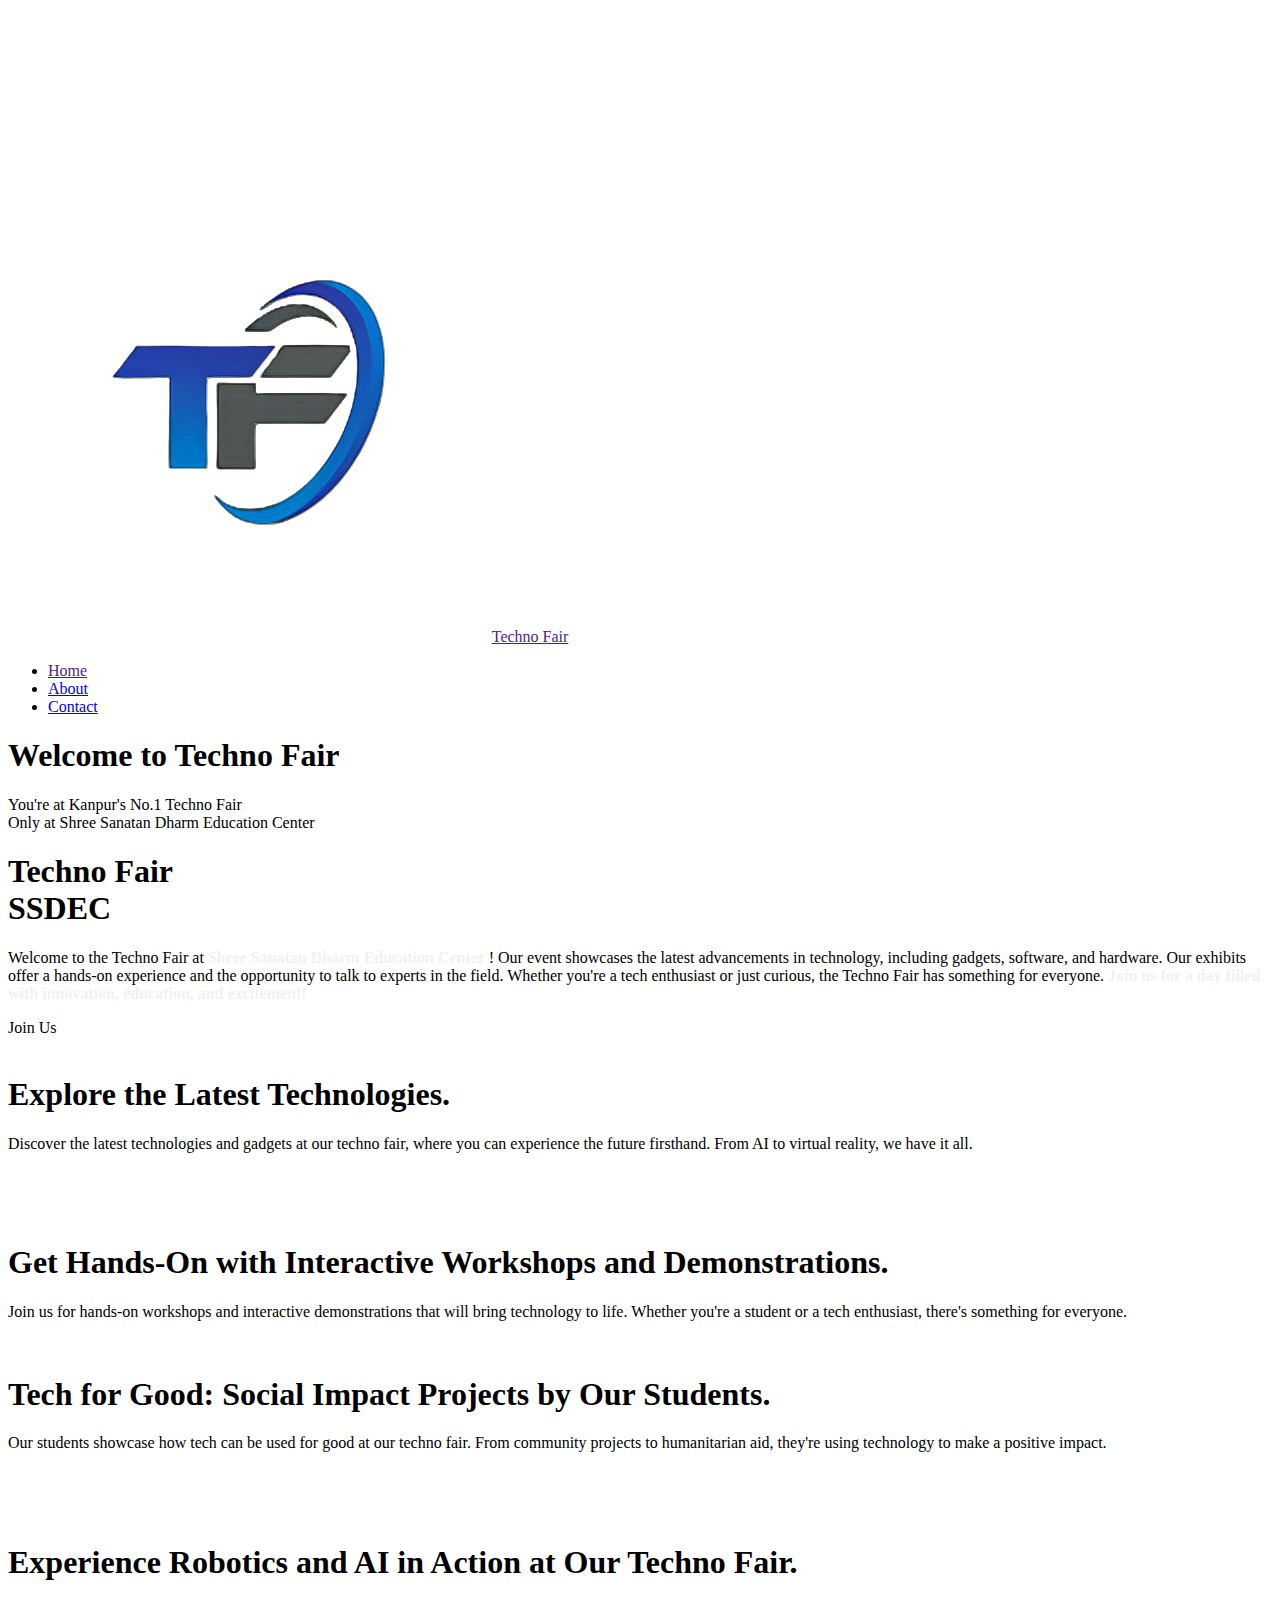
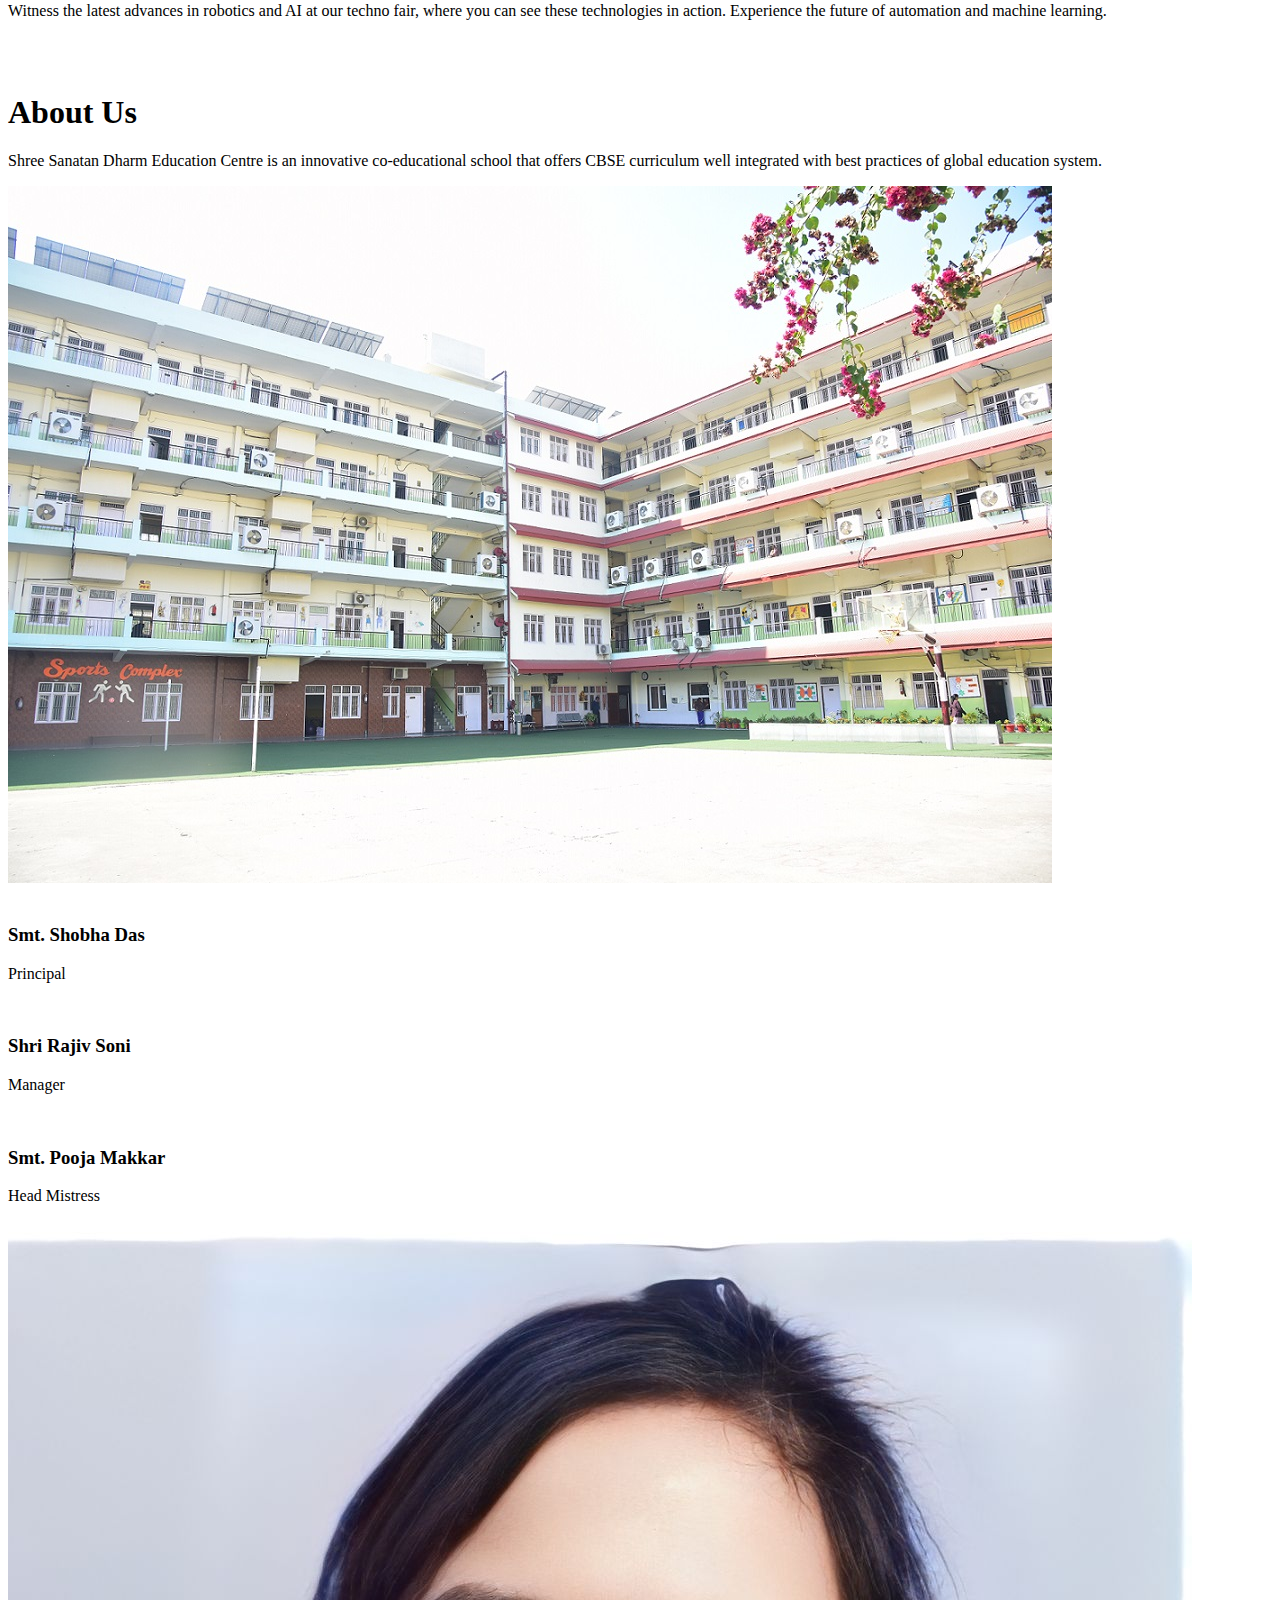
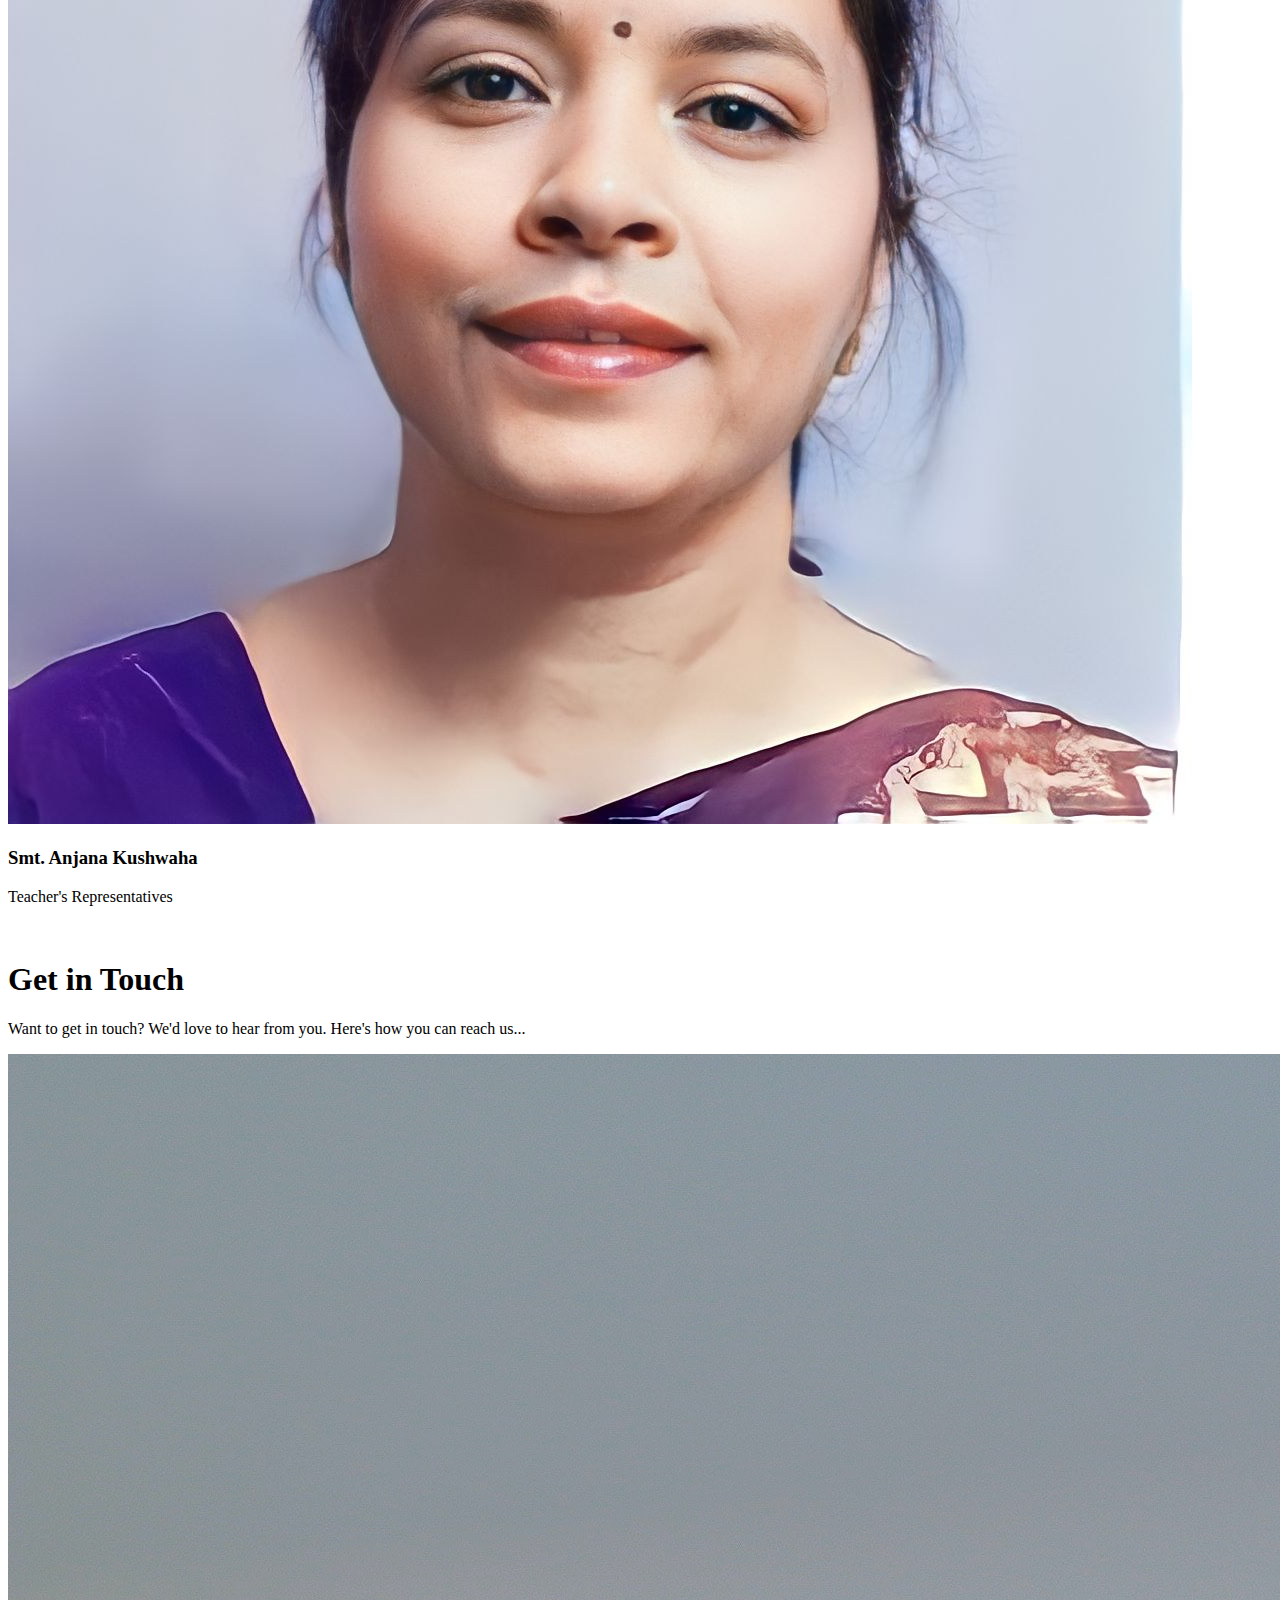
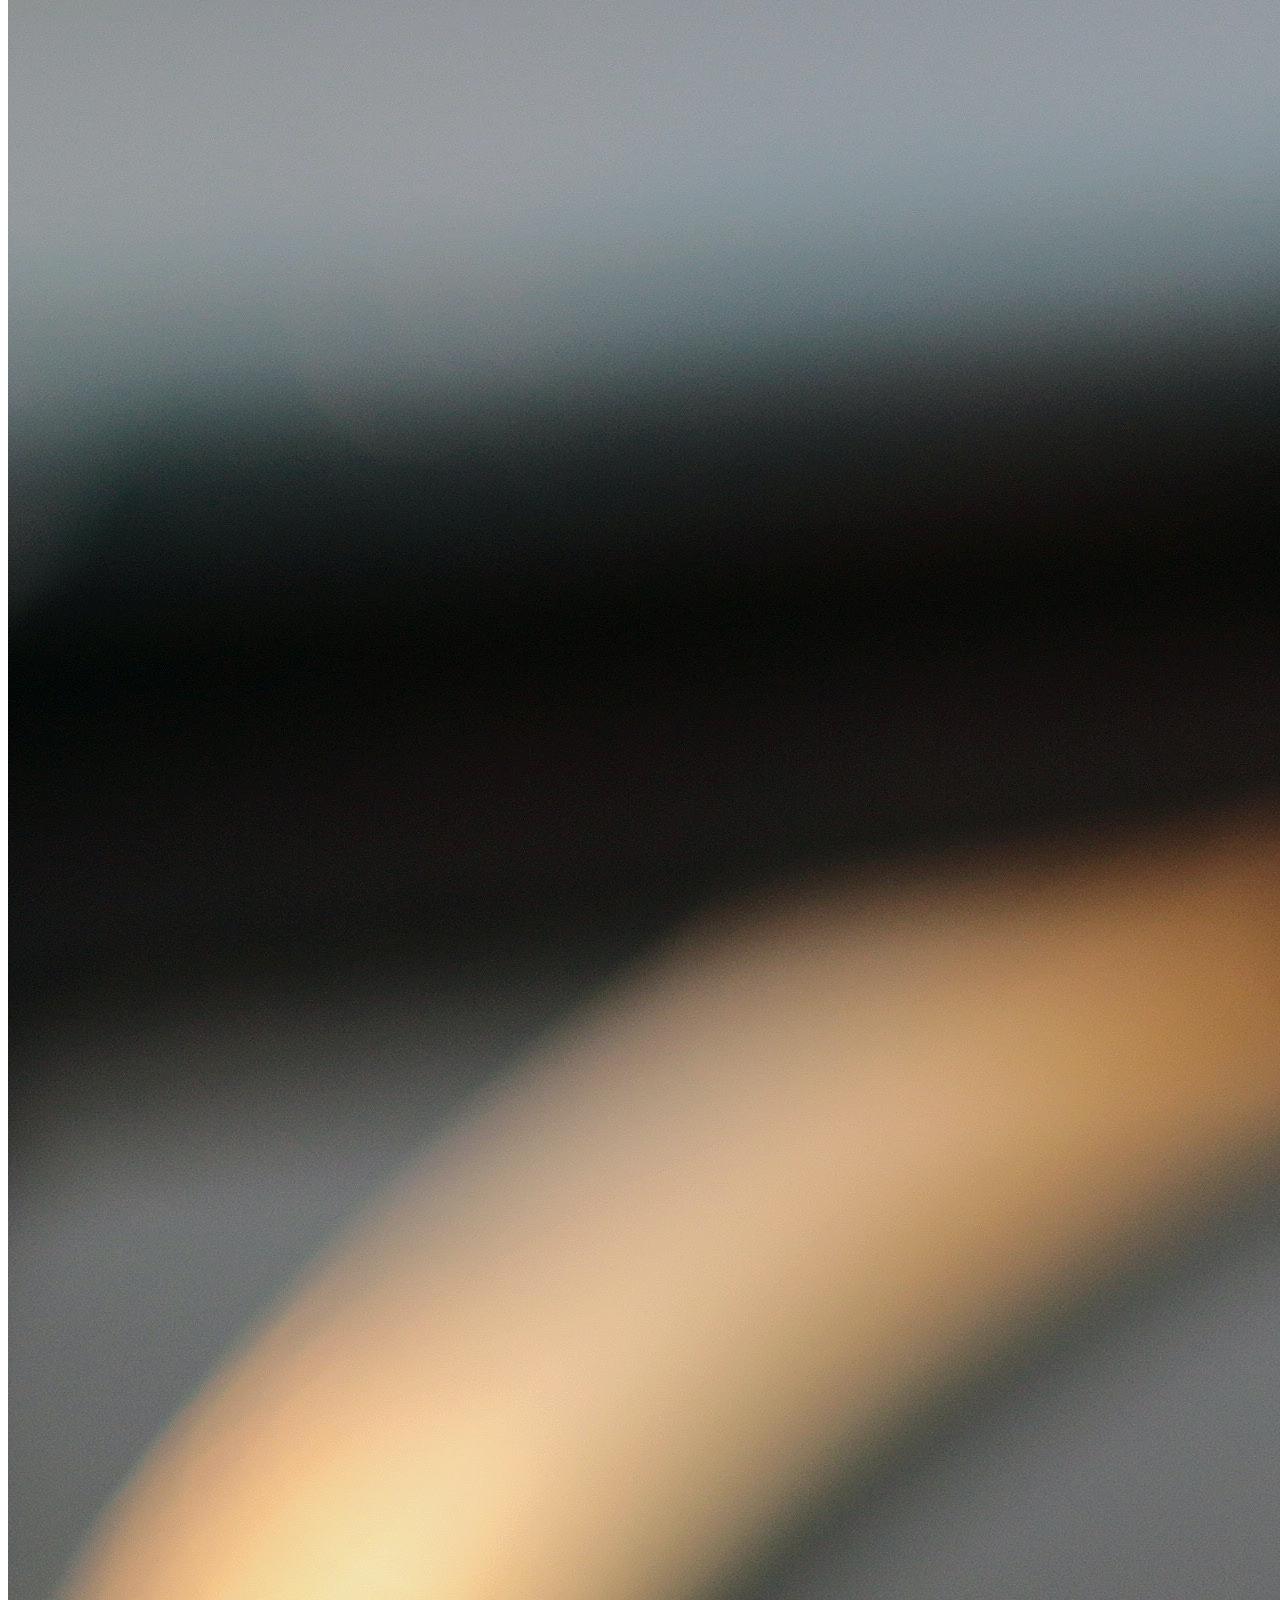
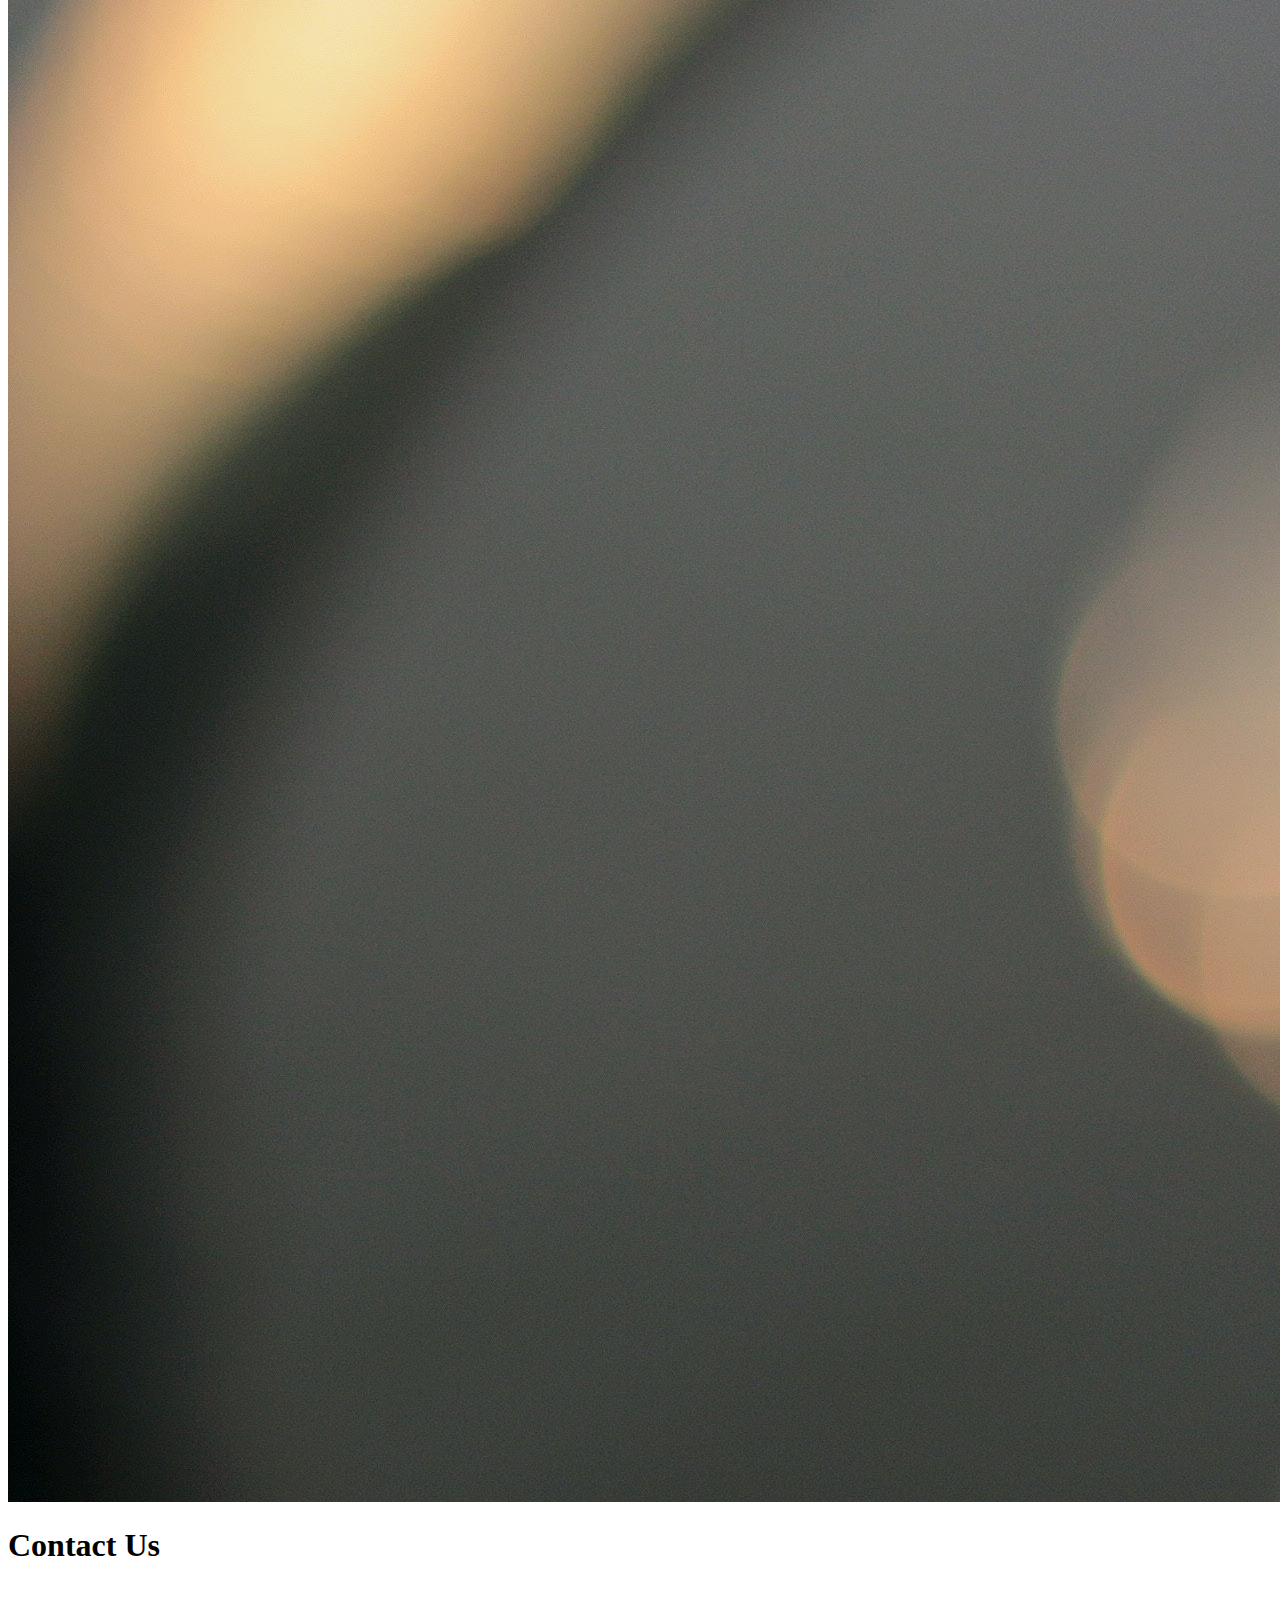
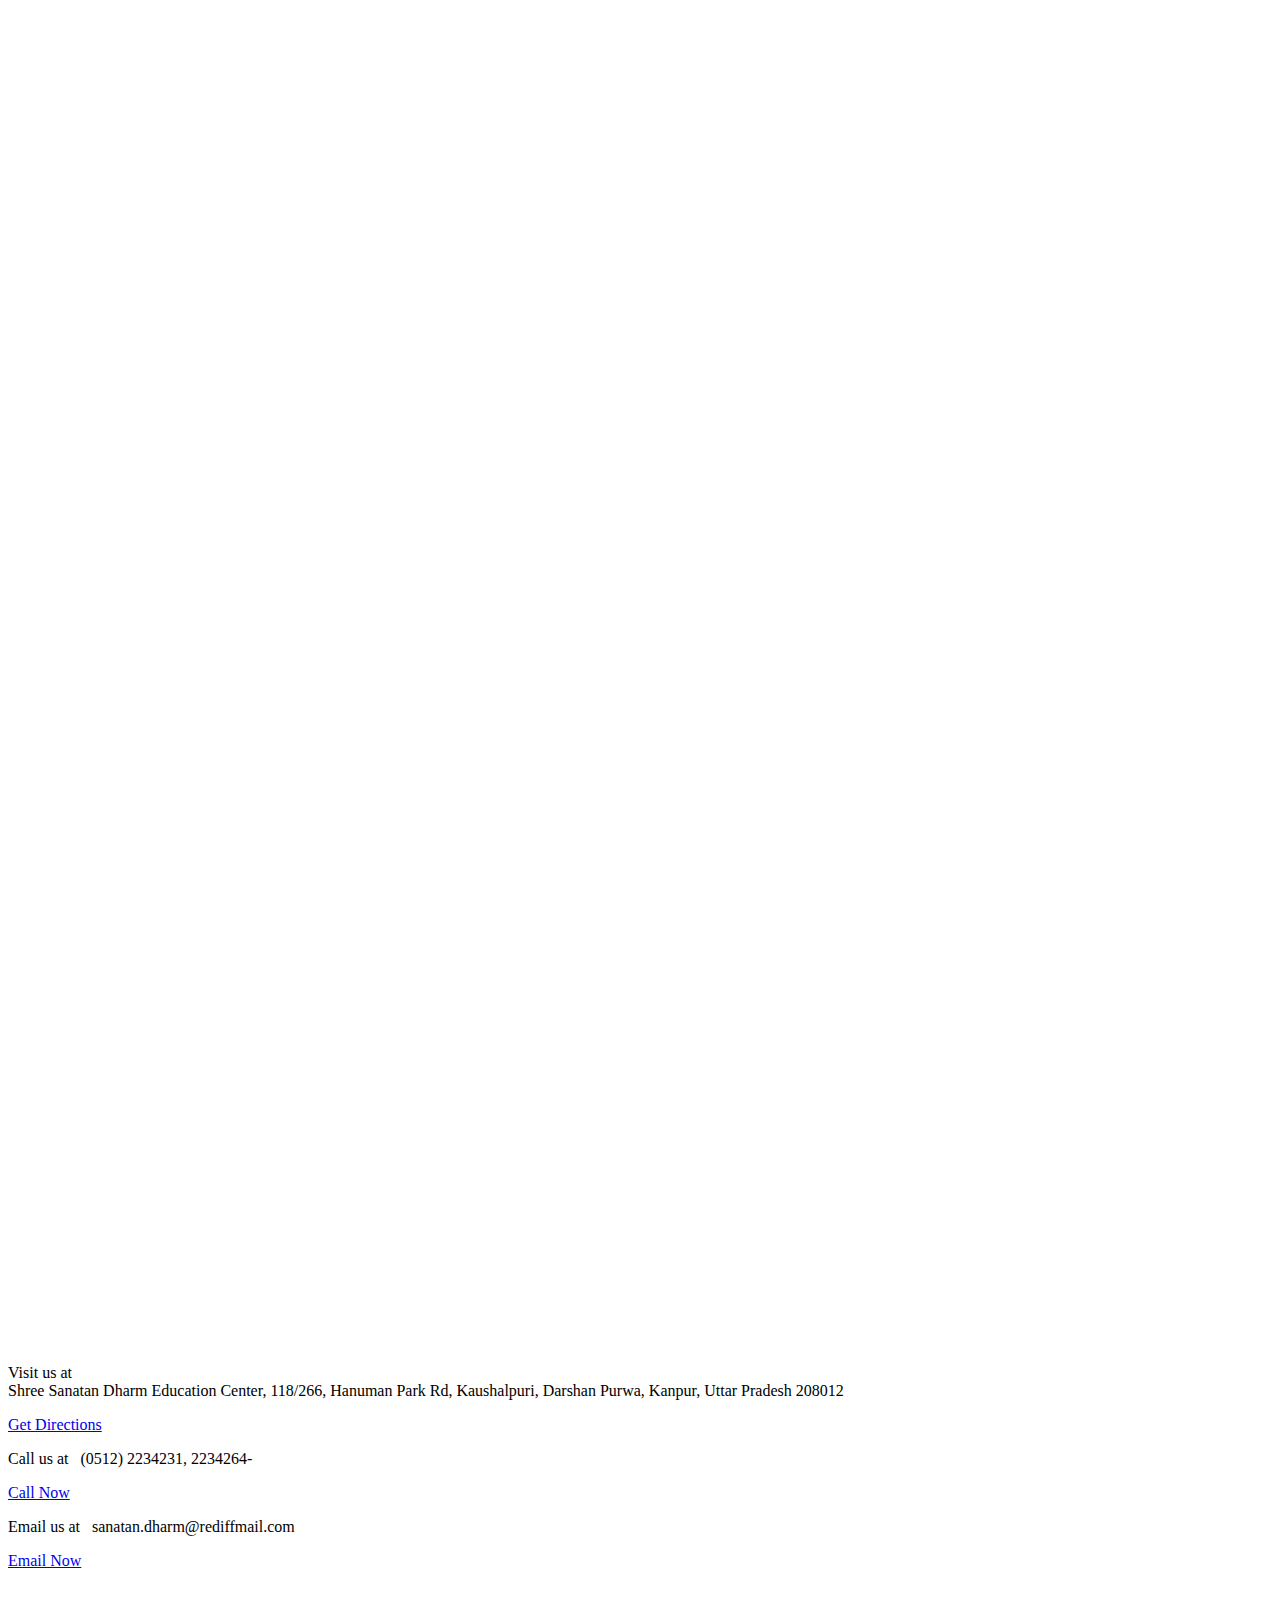
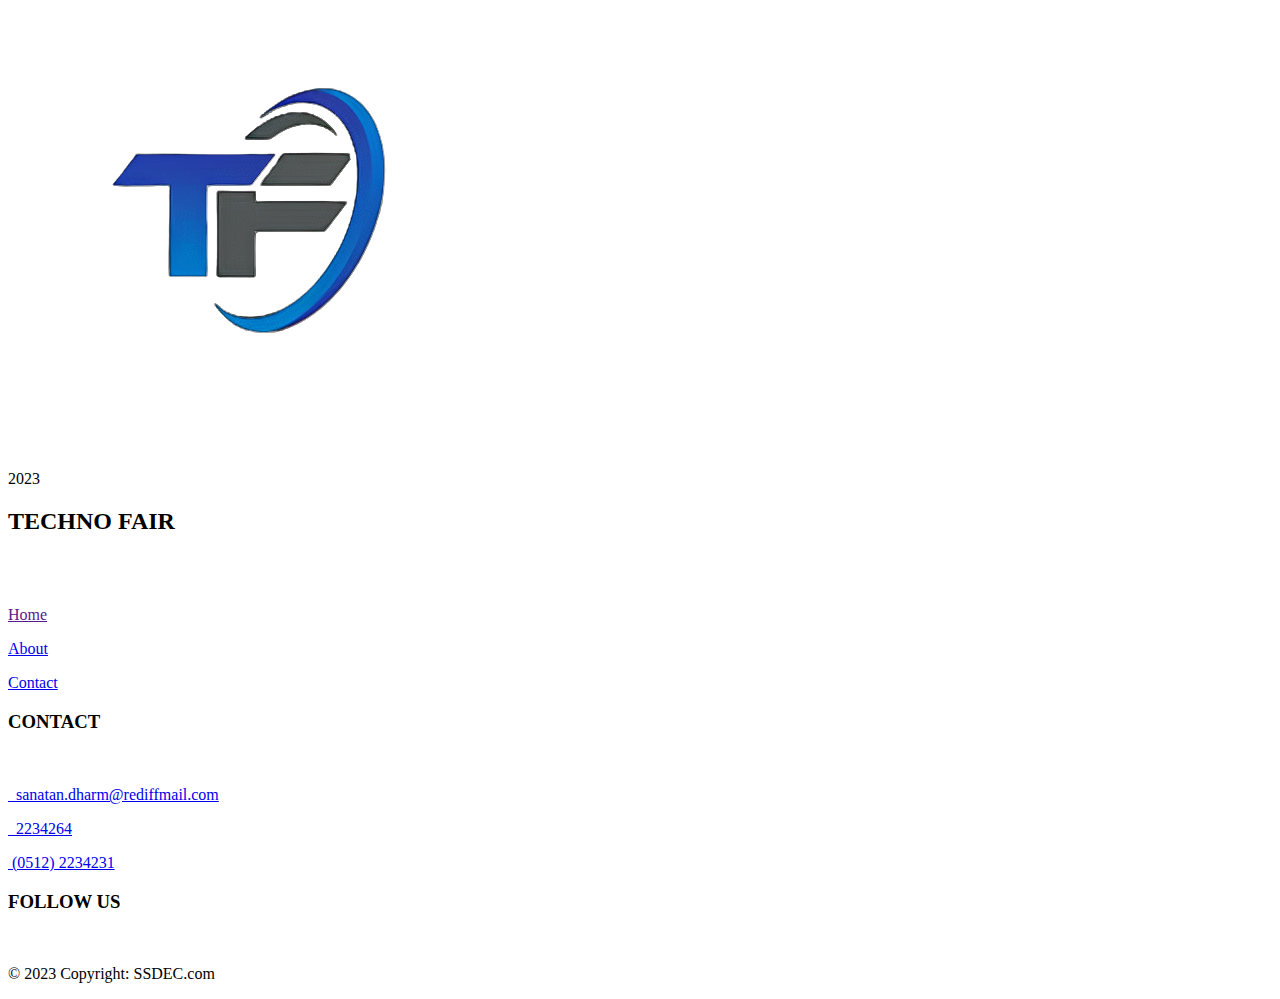
==== index.html @ 1e26947d "Add files via upload" ====
<!DOCTYPE html>
<html lang="en">
  <head>
    <meta charset="UTF-8" />
    <meta http-equiv="X-UA-Compatible" content="IE=edge" />
    <meta name="viewport" content="width=device-width, initial-scale=1.0" />
    <title>Techno Fair</title>

    <!-- FONT AWESOME ICONS -->
    <link
      rel="stylesheet"
      href="https://kit.fontawesome.com/f8244a1bdd.css"
      crossorigin="anonymous"
    />
    <script
      src="https://kit.fontawesome.com/f8244a1bdd.js"
      crossorigin="anonymous"
    ></script>

    <script src="https://unpkg.com/boxicons@2.1.4/dist/boxicons.js"></script>
    <link
      href="https://unpkg.com/boxicons@2.1.4/css/boxicons.min.css"
      rel="stylesheet"
    />

    <!-- CSS -->

    <link
      rel="stylesheet"
      href="https://cdn.jsdelivr.net/npm/bootstrap@4.1.3/dist/css/bootstrap.min.css"
      integrity="sha384-MCw98/SFnGE8fJT3GXwEOngsV7Zt27NXFoaoApmYm81iuXoPkFOJwJ8ERdknLPMO"
      crossorigin="anonymous"
    />
    <link
      rel="stylesheet"
      href="https://fonts.googleapis.com/css2?family=Material+Symbols+Outlined:opsz,wght,FILL,GRAD@20..48,100..700,0..1,-50..200"
    />

    <link rel="stylesheet" href="css/styles.css" />

    <!-- FONTS -->
    <style>
      @import url("https://fonts.googleapis.com/css2?family=Roboto+Slab&display=swap");
      @import url("https://fonts.googleapis.com/css2?family=Tilt+Prism&display=swap");
      @import url("https://fonts.googleapis.com/css2?family=Josefin+Sans:wght@500&display=swap");
      @import url("https://fonts.googleapis.com/css2?family=Poppins&display=swap");
      @import url("https://fonts.googleapis.com/css2?family=Ubuntu:wght@500&display=swap");
      @import url("https://fonts.googleapis.com/css2?family=Mukta&display=swap");
      @import url("https://fonts.googleapis.com/css2?family=Tilt+Warp&display=swap");
      @import url("https://fonts.googleapis.com/css2?family=Tilt+Neon&display=swap");
      @import url("https://fonts.googleapis.com/css2?family=Nunito+Sans&display=swap");
      @import url("https://fonts.googleapis.com/css2?family=Noto+Sans&display=swap");
      @import url("https://fonts.googleapis.com/css2?family=Raleway:wght@500&display=swap");
      @import url("https://fonts.googleapis.com/css2?family=Josefin+Sans:wght@500&display=swap");
      @import url("https://fonts.googleapis.com/css2?family=Lora:ital,wght@1,500&display=swap");
      @import url("https://fonts.googleapis.com/css2?family=Overpass:wght@900&display=swap");
    </style>

    <!-- Bootstrap Scripts -->

    <script
      src="https://code.jquery.com/jquery-3.3.1.slim.min.js"
      integrity="sha384-q8i/X+965DzO0rT7abK41JStQIAqVgRVzpbzo5smXKp4YfRvH+8abtTE1Pi6jizo"
      crossorigin="anonymous"
    ></script>

    <script
      src="https://cdn.jsdelivr.net/npm/popper.js@1.14.3/dist/umd/popper.min.js"
      integrity="sha384-ZMP7rVo3mIykV+2+9J3UJ46jBk0WLaUAdn689aCwoqbBJiSnjAK/l8WvCWPIPm49"
      crossorigin="anonymous"
    ></script>

    <script
      src="https://cdn.jsdelivr.net/npm/bootstrap@4.1.3/dist/js/bootstrap.min.js"
      integrity="sha384-ChfqqxuZUCnJSK3+MXmPNIyE6ZbWh2IMqE241rYiqJxyMiZ6OW/JmZQ5stwEULTy"
      crossorigin="anonymous"
    ></script>
  </head>

  <body>
    <!-- Header Section Start -->

    <section id="header">
      <header>
        <video autoplay loop muted>
          <source src="/media/tf vid.mp4" type="video/mp4" />
        </video>
        <nav>
          <div class="navbar-brand">
            <div class="brand-box">
              <span>
                <img src="/media/logo 2.png" alt="LOGO" class="logo" />
              </span>
              <a href="">Techno Fair</a>
            </div>
          </div>
          <div class="navbar-toggler">
            <div class="line"></div>
            <div class="line"></div>
            <div class="line"></div>
          </div>

          <div class="ul-box">
          <ul>
            <li class="active"><a href="">Home</a></li>
            <li><a href="about.html">About</a></li>
            <li><a href="#contact-us">Contact</a></li>
          </ul>
          </div>
        </nav>
        <div class="header-content">
          <h1>Welcome to <span>Techno Fair</span></h1>
          <p>
            You're at Kanpur's No.1 Techno Fair <br />Only at Shree Sanatan
            Dharm Education Center
          </p>
        </div>
      </header>
    </section>
    <!-- Header Section End -->

    <!-- Event Details start -->

    <div class="about-event">
      <div class="row">
        <div class="col-lg-6">
          <div class="event-heading-container">
            <div class="event-heading">
              <h1>
                Techno Fair <br />
                SSDEC
              </h1>
            </div>
          </div>
        </div>

        <div class="col-lg-6">
          <div class="event-text">
            <p>
              Welcome to the Techno Fair at
              <span style="color: #f1f1f1; font-weight: 600">
                Shree Sanatan Dharm Education Center </span
              >! Our event showcases the latest advancements in technology,
              including gadgets, software, and hardware. Our exhibits offer a
              hands-on experience and the opportunity to talk to experts in the
              field. Whether you're a tech enthusiast or just curious, the
              Techno Fair has something for everyone.
              <span style="color: #f1f1f1; font-weight: 600"
                >Join us for a day filled with innovation, education, and
                excitement!</span
              >
            </p>
          </div>

          <div class="join-us-box">
            <span class="join-us"> Join Us </span>
          </div>
        </div>
      </div>
    </div>

    <!-- Event Details End -->

    <br />

    <!-- Features Section start -->

    <!-- Feature1 -->

    <section class="features">
      <div class="feature1 mx-auto">
        <div class="row feature1-content">
          <div class="col-lg-6 feature1-text">
            <h1>Explore the Latest Technologies.</h1>
            <p>
              Discover the latest technologies and gadgets at our techno fair,
              where you can experience the future firsthand. From AI to virtual
              reality, we have it all.
            </p>
          </div>
          <div class="col-lg-6 feature1-media">
            <img
              class="feature1-img"
              src="/media/Untitled design cropped.png"
              alt=""
            />
          </div>
        </div>
      </div>

      <!-- Feature1 End -->

      <br />

      <!-- Feature2 -->

      <div class="feature1 mx-auto">
        <div class="row feature2-content">
          <div class="col-lg-6 feature2-media">
            <img class="feature1-img" src="/media/feature 2.png" alt="" />
          </div>
          <div class="col-lg-6 feature1-text feature2-text">
            <h1>Get Hands-On with Interactive Workshops and Demonstrations.</h1>
            <p>
              Join us for hands-on workshops and interactive demonstrations that
              will bring technology to life. Whether you're a student or a tech
              enthusiast, there's something for everyone.
            </p>
          </div>
        </div>
      </div>

      <!-- Feature2 end -->

      <br />

      <!-- Feature3 -->

      <div class="feature1 mx-auto">
        <div class="row feature1-content">
          <div class="col-lg-6 feature1-text">
            <h1>Tech for Good: Social Impact Projects by Our Students.</h1>
            <p>
              Our students showcase how tech can be used for good at our techno
              fair. From community projects to humanitarian aid, they're using
              technology to make a positive impact.
            </p>
          </div>
          <div class="col-lg-6 feature1-media feature3-media">
            <img
              class="feature1-img feature3-img"
              src="/media/Feature 3.png"
              alt=""
            />
          </div>
        </div>
      </div>

      <!-- Feature3 end -->

      <br />

      <!-- Feature4 -->

      <div class="feature1 mx-auto">
        <div class="row feature2-content">
          <div class="col-lg-6 feature2-media">
            <img class="feature1-img" src="/media/feature 4.png" alt="" />
          </div>
          <div class="col-lg-6 feature1-text feature2-text">
            <h1>Experience Robotics and AI in Action at Our Techno Fair.</h1>
            <p>
              Witness the latest advances in robotics and AI at our techno fair,
              where you can see these technologies in action. Experience the
              future of automation and machine learning.
            </p>
          </div>
        </div>
      </div>

      <!-- Feature4 end -->
    </section>

    <!-- FEATURES SECTION END -->

    <br /><br />

    <!-- ABOUT US SECTION START -->
    <section id="about-us-start">
      <div class="about-us-header">
        <div class="row about-us-row">
          <div class="col-lg-7 about-us-header-text">
            <div class="about-us-heading">
              <h1>About Us</h1>
            </div>

            <div class="about-us-text">
              <p>
                Shree Sanatan Dharm Education Centre is an innovative
                co-educational school that offers CBSE curriculum well
                integrated with best practices of global education system.
              </p>
            </div>
          </div>

          <div class="col-lg-5 about-us-img-box">
            <img src="/media/about-us-img.jpg" alt="" class="about-us-img" />
          </div>
        </div>
      </div>
      <section id="about-us">
        <div class="about-us-box">
          <div class="row card-row">
            <div class="col-lg-6 col-md-6 card-col">
              <div class="card">
                <div class="card-img">
                  <img src="/media/principal-maam (1).jpg" alt="" />
                  <div class="slider">
                    <span>
                      <a href="twitter.com" class="twitter"
                        ><i class="fa-brands fa-square-twitter"></i
                      ></a>
                    </span>

                    <span>
                      <a href="facebook.com" class="facebook"
                        ><i class="fa-brands fa-square-facebook"></i
                      ></a>
                    </span>

                    <span>
                      <a href="linkedin.com" class="linkedin"
                        ><i class="fa-brands fa-linkedin"></i
                      ></a>
                    </span>
                  </div>
                </div>

                <div class="card-text">
                  <h3>Smt. Shobha Das</h3>
                  <p>Principal</p>
                  <div class="social-media-sm">
                    <a href="https://twitter.com" class="twitter"
                      ><i class="fa-brands fa-square-twitter"></i
                    ></a>
                    <a href="https://facebook.com" class="facebook"
                      ><i class="fa-brands fa-square-facebook"></i
                    ></a>
                    <a href="https://linkedin.com" class="linkedin"
                      ><i class="fa-brands fa-linkedin"></i
                    ></a>
                  </div>
                </div>
              </div>
            </div>

            <div class="col-lg-6 col-md-6">
              <div class="card">
                <div class="card-img">
                  <img src="/media/Manager-Sirs-msg-scaled (1).jpg" alt="" />
                  <div class="slider">
                    <span>
                      <a href="https://twitter.com" class="twitter"
                        ><i class="fa-brands fa-square-twitter"></i
                      ></a>
                    </span>

                    <span>
                      <a href="https://facebook.com" class="facebook"
                        ><i class="fa-brands fa-square-facebook"></i
                      ></a>
                    </span>

                    <span>
                      <a href="https://linkedin.com" class="linkedin"
                        ><i class="fa-brands fa-linkedin"></i
                      ></a>
                    </span>
                  </div>
                </div>

                <div class="card-text">
                  <h3>Shri Rajiv Soni</h3>
                  <p>Manager</p>
                  <div class="social-media-sm">
                    <a href="https://twitter.com" class="twitter"
                      ><i class="fa-brands fa-square-twitter"></i
                    ></a>
                    <a href="https://facebook.com" class="facebook"
                      ><i class="fa-brands fa-square-facebook"></i
                    ></a>
                    <a href="https://linkedin.com" class="linkedin"
                      ><i class="fa-brands fa-linkedin"></i
                    ></a>
                  </div>
                </div>
              </div>
            </div>
          </div>

          <div class="row card-row">
            <div class="col-lg-6 col-md-6 card-col">
              <div class="card">
                <div class="card-img">
                  <img src="/media/Pooja maam.jpg" alt="" />
                  <div class="slider">
                    <span>
                      <a href="https://twitter.com" class="twitter"
                        ><i class="fa-brands fa-square-twitter"></i
                      ></a>
                    </span>

                    <span>
                      <a href="https://facebook.com" class="facebook"
                        ><i class="fa-brands fa-square-facebook"></i
                      ></a>
                    </span>

                    <span>
                      <a href="https://linkedin.com" class="linkedin"
                        ><i class="fa-brands fa-linkedin"></i
                      ></a>
                    </span>
                  </div>
                </div>

                <div class="card-text">
                  <h3>Smt. Pooja Makkar</h3>
                  <p>Head Mistress</p>
                  <div class="social-media-sm">
                    <a href="https://twitter.com" class="twitter"
                      ><i class="fa-brands fa-square-twitter"></i
                    ></a>
                    <a href="https://facebook.com" class="facebook"
                      ><i class="fa-brands fa-square-facebook"></i
                    ></a>
                    <a href="https://linkedin.com" class="linkedin"
                      ><i class="fa-brands fa-linkedin"></i
                    ></a>
                  </div>
                </div>
              </div>
            </div>

            <div class="col-lg-6 col-md-6">
              <div class="card">
                <div class="card-img">
                  <img
                    style="margin-top: -5px"
                    src="/media/Anjana maam.jpg"
                    alt=""
                  />
                  <div class="slider">
                    <span>
                      <a href="https://twitter.com" class="twitter"
                        ><i class="fa-brands fa-square-twitter"></i
                      ></a>
                    </span>

                    <span>
                      <a href="https://facebook.com" class="facebook"
                        ><i class="fa-brands fa-square-facebook"></i
                      ></a>
                    </span>

                    <span>
                      <a href="https://linkedin.com" class="linkedin"
                        ><i class="fa-brands fa-linkedin"></i
                      ></a>
                    </span>
                  </div>
                </div>

                <div class="card-text">
                  <h3>Smt. Anjana Kushwaha</h3>
                  <p>Teacher's Representatives</p>
                  <div class="social-media-sm">
                    <a href="https://twitter.com" class="twitter"
                      ><i class="fa-brands fa-square-twitter"></i
                    ></a>
                    <a href="https://facebook.com" class="facebook"
                      ><i class="fa-brands fa-square-facebook"></i
                    ></a>
                    <a href="https://linkedin.com" class="linkedin"
                      ><i class="fa-brands fa-linkedin"></i
                    ></a>
                  </div>
                </div>
              </div>
            </div>
          </div>
        </div>
      </section>
    </section>

    <section id="contact-us">
      <br />

      <div class="contact-us-header">
        <div class="row contact-us-row">
          <div class="col-lg-7 contact-us-col">
            <div class="contact-us-header-text">
              <div class="cuht-heading">
                <h1>Get in Touch</h1>
              </div>

              <div class="cuht-para">
                <p>
                  Want to get in touch? We'd love to hear from you. Here's how
                  you can reach us...
                </p>
              </div>
            </div>
          </div>

          <div class="col-lg-5 contact-us-img-box">
            <img
              class="contact-us-img"
              src="/media/contact-us-img.jpg"
              alt=""
            />
          </div>
        </div>
      </div>

      <div class="contact-us-heading">
        <h1>Contact Us</h1>
      </div>

      <div class="map-lg">
        <iframe
          width="70%"
          src="https://www.google.com/maps/embed?pb=!1m18!1m12!1m3!1d3571.5849404061123!2d80.30980111456026!3d26.469104883320643!2m3!1f0!2f0!3f0!3m2!1i1024!2i768!4f13.1!3m3!1m2!1s0x399c47996d4f0583%3A0x1129cb856f7eb7c8!2sShree%20Sanatan%20Dharm%20Education%20Centre!5e0!3m2!1sen!2sin!4v1678015525057!5m2!1sen!2sin"
          width="800"
          height="600"
          style="border: 0"
          allowfullscreen=""
          loading="lazy"
          referrerpolicy="no-referrer-when-downgrade"
        ></iframe>
      </div>

      <div class="map-md">
        <iframe
          width="90%"
          src="https://www.google.com/maps/embed?pb=!1m18!1m12!1m3!1d3571.5849404061123!2d80.30980111456026!3d26.469104883320643!2m3!1f0!2f0!3f0!3m2!1i1024!2i768!4f13.1!3m3!1m2!1s0x399c47996d4f0583%3A0x1129cb856f7eb7c8!2sShree%20Sanatan%20Dharm%20Education%20Centre!5e0!3m2!1sen!2sin!4v1678028697630!5m2!1sen!2sin"
          width="600"
          height="450"
          style="border: 0"
          allowfullscreen=""
          loading="lazy"
          referrerpolicy="no-referrer-when-downgrade"
        ></iframe>
      </div>

      <div class="map-sm">
        <iframe
          width="90%"
          src="https://www.google.com/maps/embed?pb=!1m18!1m12!1m3!1d3571.5849404061123!2d80.30980111456026!3d26.469104883320643!2m3!1f0!2f0!3f0!3m2!1i1024!2i768!4f13.1!3m3!1m2!1s0x399c47996d4f0583%3A0x1129cb856f7eb7c8!2sShree%20Sanatan%20Dharm%20Education%20Centre!5e0!3m2!1sen!2sin!4v1678028697630!5m2!1sen!2sin"
          width="400"
          height="300"
          style="border: 0"
          allowfullscreen=""
          loading="lazy"
          referrerpolicy="no-referrer-when-downgrade"
        ></iframe>
      </div>
      <div class="map-text">
        <p>
          Visit us at <br /><i class="fa-sharp fa-solid fa-location-dot"></i>
          <span class="map-text-para"
            >Shree Sanatan Dharm Education Center, 118/266, Hanuman Park Rd,
            Kaushalpuri, Darshan Purwa, Kanpur, Uttar Pradesh 208012</span
          >
        </p>

        <div class="get-directions-box">
          <a
            target="_blank"
            href="https://www.google.com/maps/dir//Shree+Sanatan+Dharm+Education+Centre,+118%2F266,+Hanuman+Park+Rd,+Kaushalpuri,+Darshan+Purwa,+Kanpur,+Uttar+Pradesh+208012/@26.4691049,80.3098011,17z/data=!4m8!4m7!1m0!1m5!1m1!1s0x399c47996d4f0583:0x1129cb856f7eb7c8!2m2!1d80.3119891!2d26.4691043"
            ><span class="get-directions"> Get Directions </span></a
          >
        </div>
        <p>
          Call us at &nbsp;<i class="fa-solid fa-phone-volume"></i>&nbsp;<span
            class="map-text-para"
            >(0512) 2234231, 2234264</span
          >-
        </p>
        <div class="get-directions-box">
          <a href="tel:+915122234231"
            ><span class="get-directions"> Call Now </span></a
          >
        </div>

        <p>
          Email us at &nbsp;<i class="fa-solid fa-envelope"></i>&nbsp;<span
            class="map-text-para"
            >sanatan.dharm@rediffmail.com</span
          >
        </p>
        <div class="get-directions-box">
          <a href="mailto: sanatan.dharm@rediffmail.com"
            ><span class="get-directions"> Email Now </span></a
          >
        </div>
      </div>
    </section>

    <!-- FOOTER -->
    <footer class="footer text-center text-lg-start text-white">
      <div class="footer-up">
        <div class="row">
          <div class="col-lg-2 col-md-6 footer-intro">
            <img src="/media/logo 2.png" alt="" class="footer-logo" />
            <p><i class="fa-regular fa-copyright"></i> 2023</p>
          </div>

          <div class="footer-menu1 col-lg-3 col-md-6">
            <h2>TECHNO FAIR</h2>
            <br /><br />
            <div class="footer-menu1-text">
              <p><a href="">Home</a></p>
              <p><a href="#about-us-start">About</a></p>
              <p><a href="#contact-us">Contact</a></p>
            </div>
          </div>

          <div class="footer-menu-contact col-lg-4 col-md-6">
            <h3>CONTACT</h3>
            <br />
            <p>
              <a href="mailto: sanatan.dharm@rediffmail.com"
                ><i class="fa-solid fa-envelope"></i>&nbsp;
                sanatan.dharm@rediffmail.com</a
              >
            </p>
            <p>
              <a href="tel:+912234264"
                ><i class="fa-solid fa-phone"></i>&nbsp; 2234264
              </a>
            </p>
            <p>
              <a href="tel:+915122234231"
                ><i class="fa-solid fa-tty"></i>&nbsp;(0512) 2234231</a
              >
            </p>
          </div>

          <div class="col-lg-3 col-md-6">
            <div class="footer-menu2">
              <h3>FOLLOW US</h3>
              <a
                class="fb-footer btn btn-primary btn-floating m-1"
                href="https://facebook.com"
                role="button"
                target="_blank"
                ><i class="fab fa-facebook-f"></i
              ></a>

              <a
                class="twitter-footer btn btn-primary btn-floating m-1"
                href="https://twitter.com"
                role="button"
                target="_blank"
                ><i class="fab fa-twitter"></i
              ></a>

              <br />

              <a
                class="google-footer btn btn-primary btn-floating m-1"
                href="https://ssdecknp.edu.in/"
                role="button"
                target="_blank"
                ><i class="fa-solid fa-globe website-icon"></i
              ></a>
              <a
                class="linkedin-footer btn btn-primary btn-floating m-1"
                href="https://linkedin.com"
                role="button"
                target="_blank"
                ><i class="fab fa-linkedin-in"></i
              ></a>
            </div>
          </div>
        </div>
      </div>
    </footer>

    <div class="footer-down">
      <p>© 2023 Copyright: SSDEC.com</p>
    </div>
  </body>
</html>
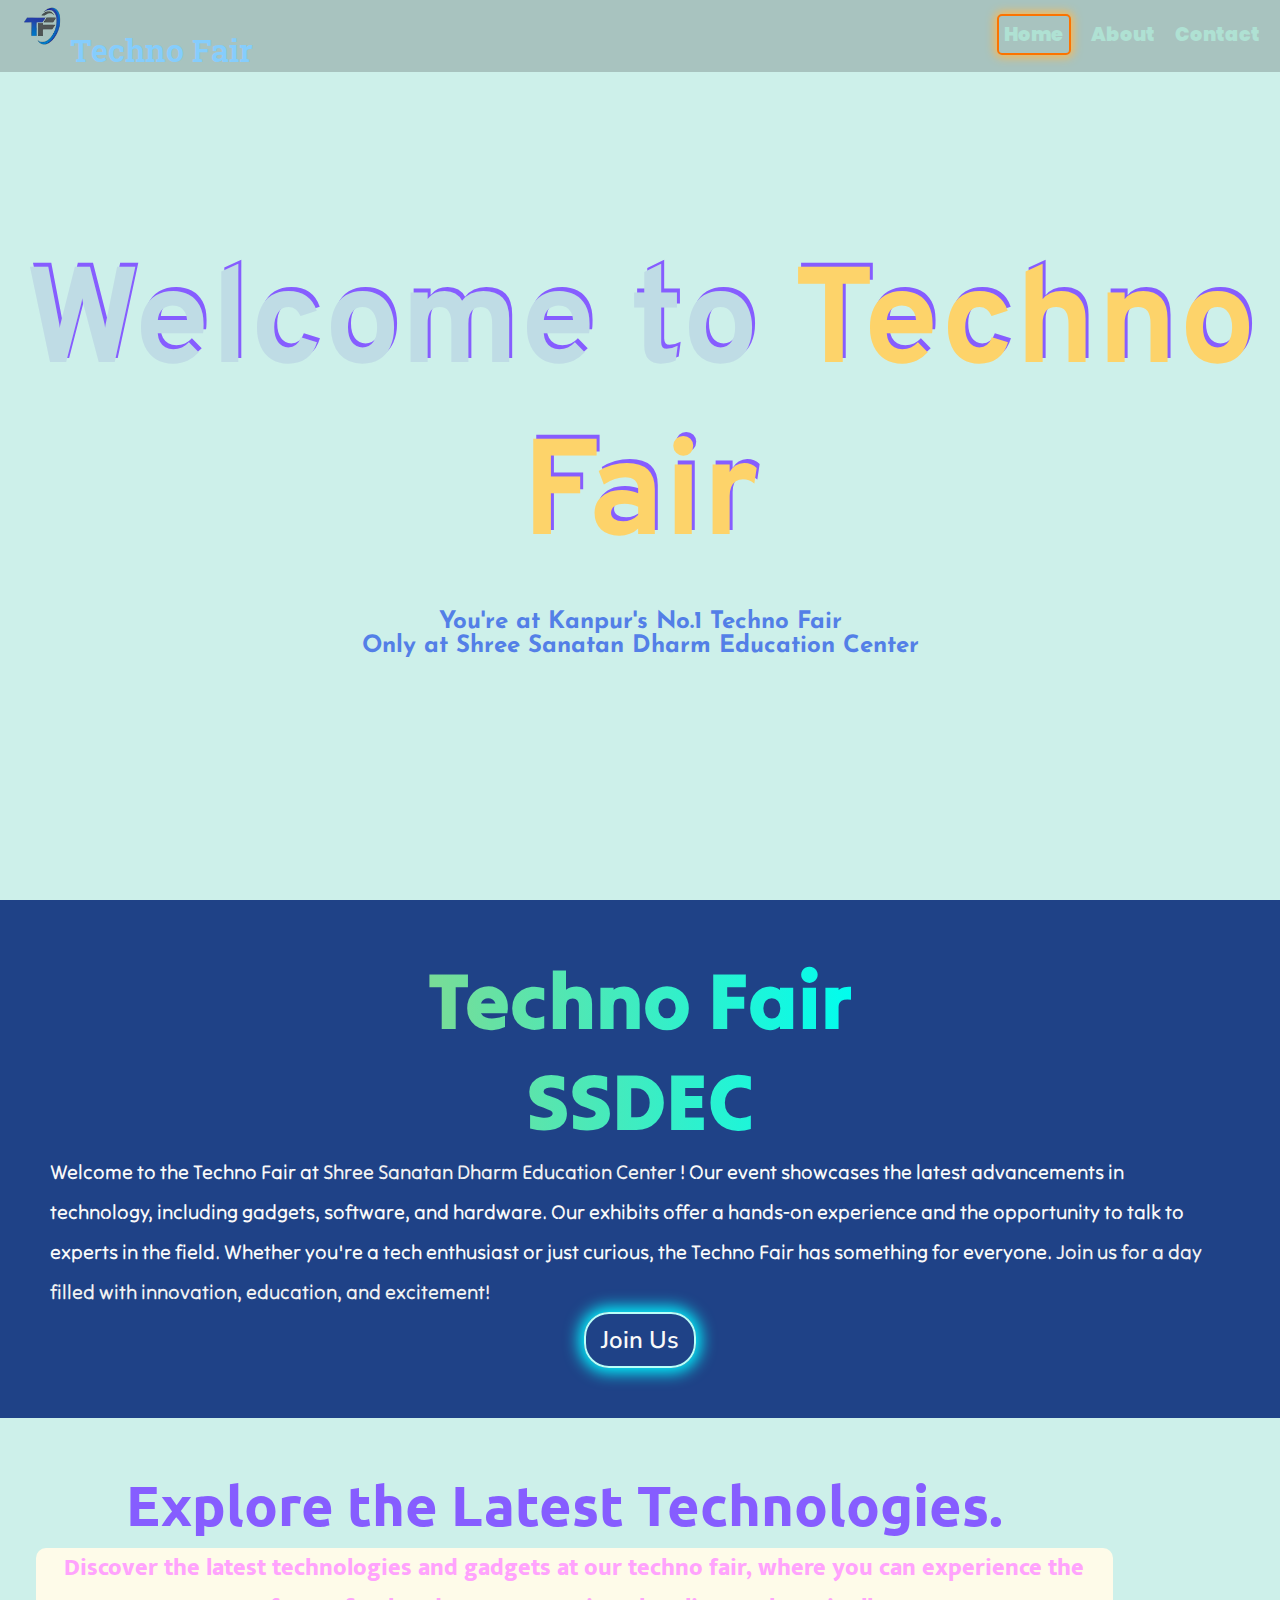
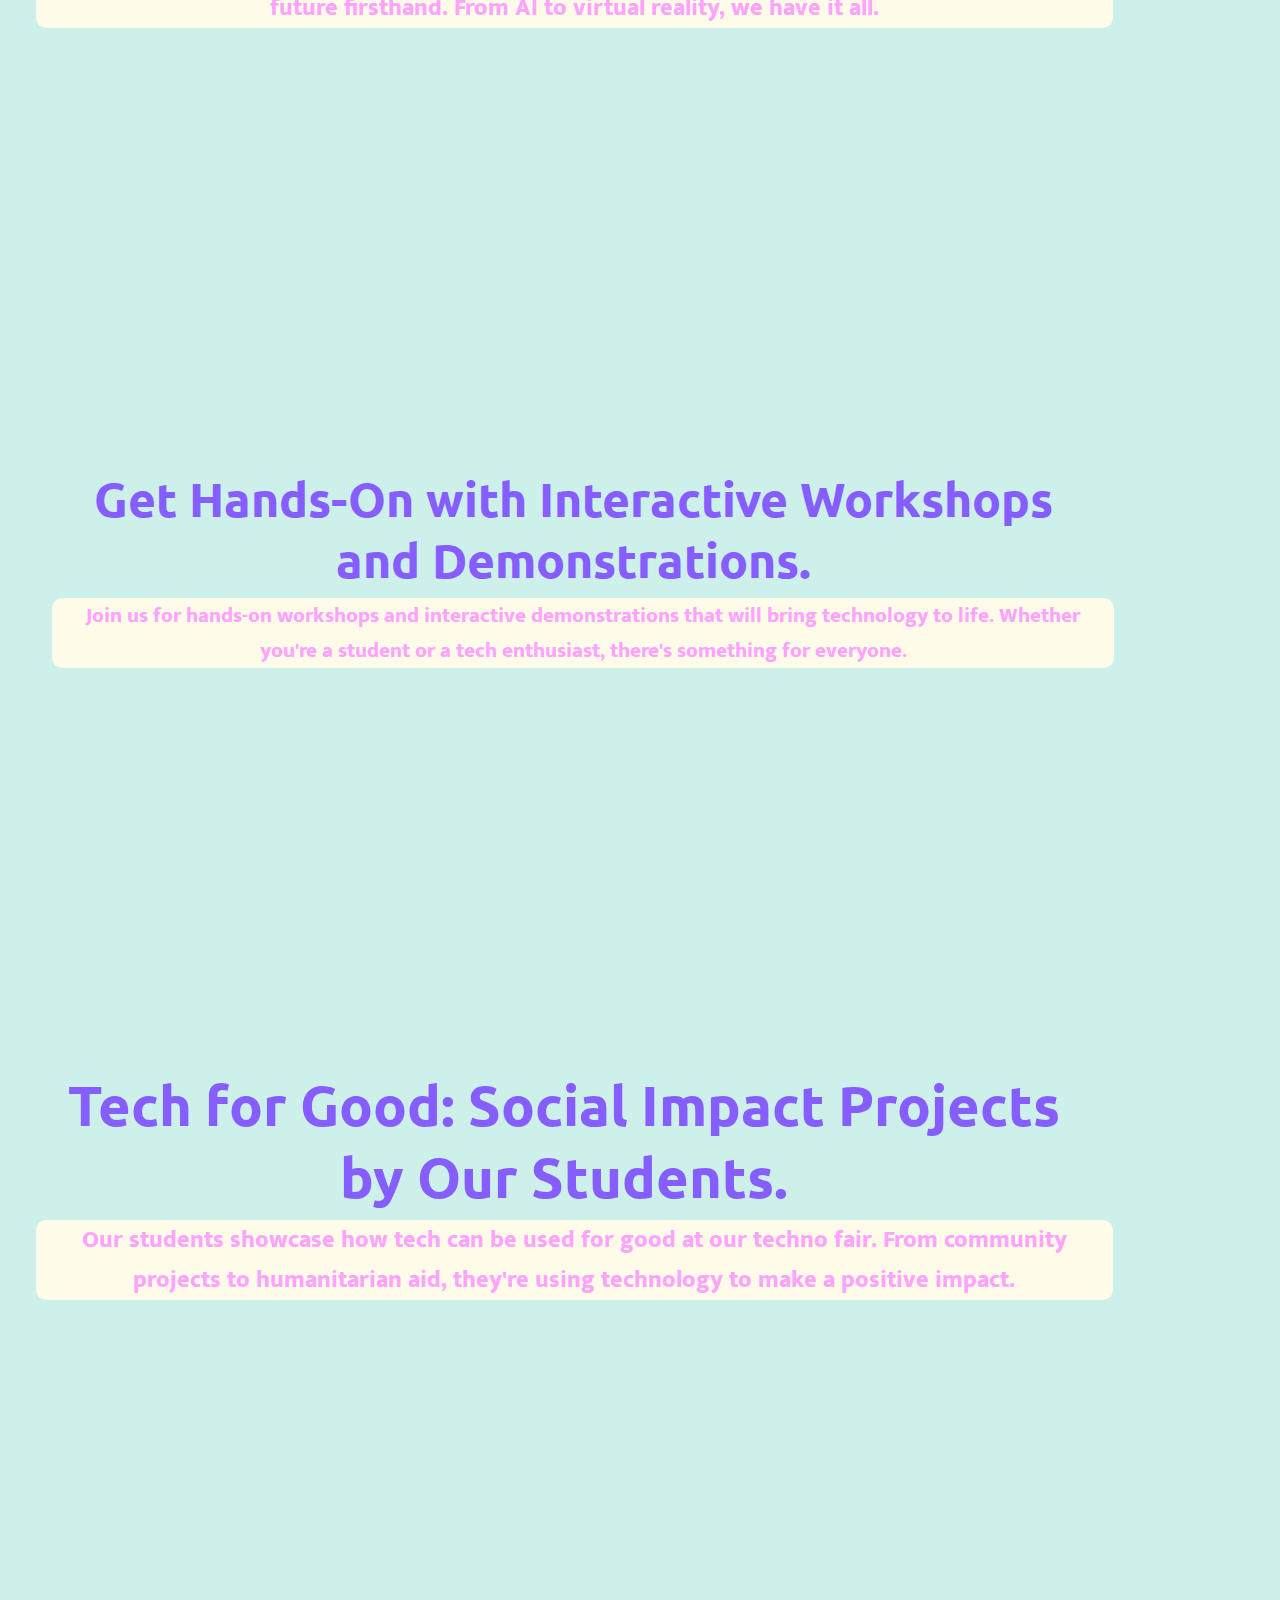
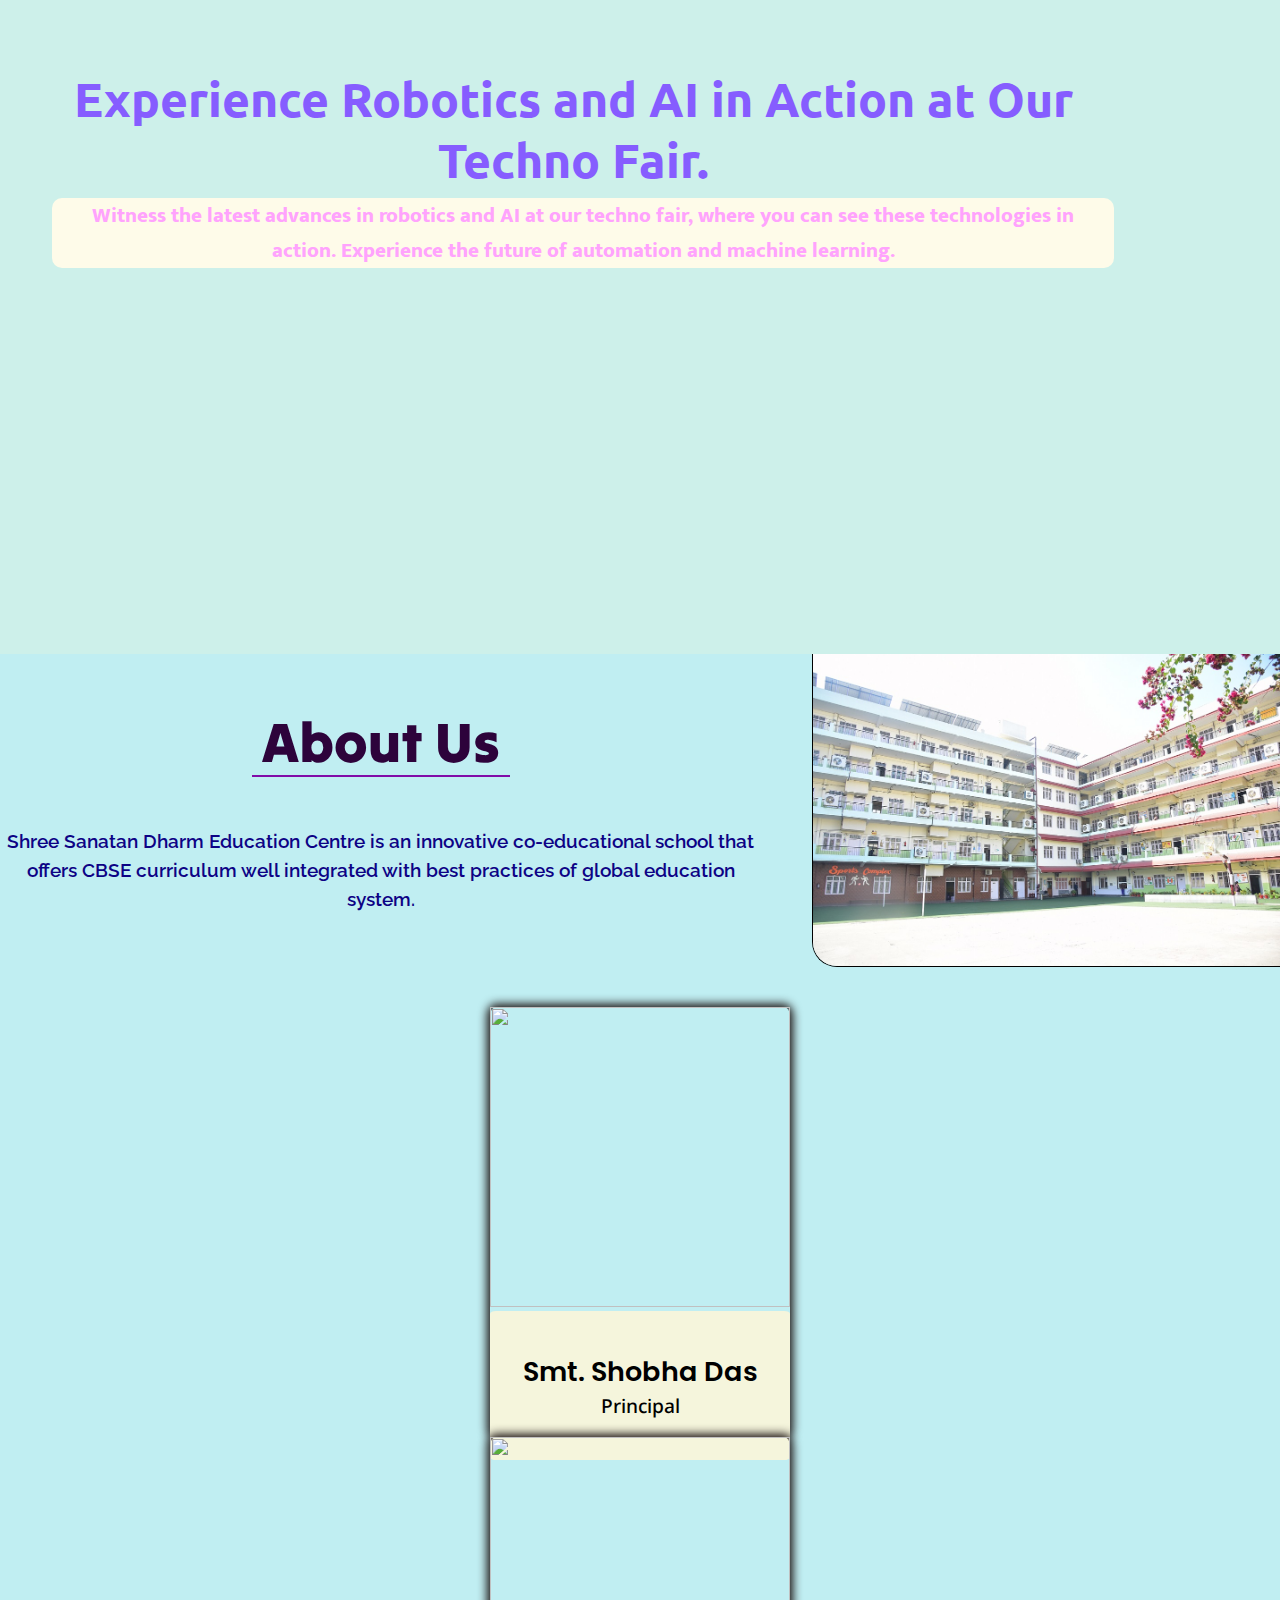
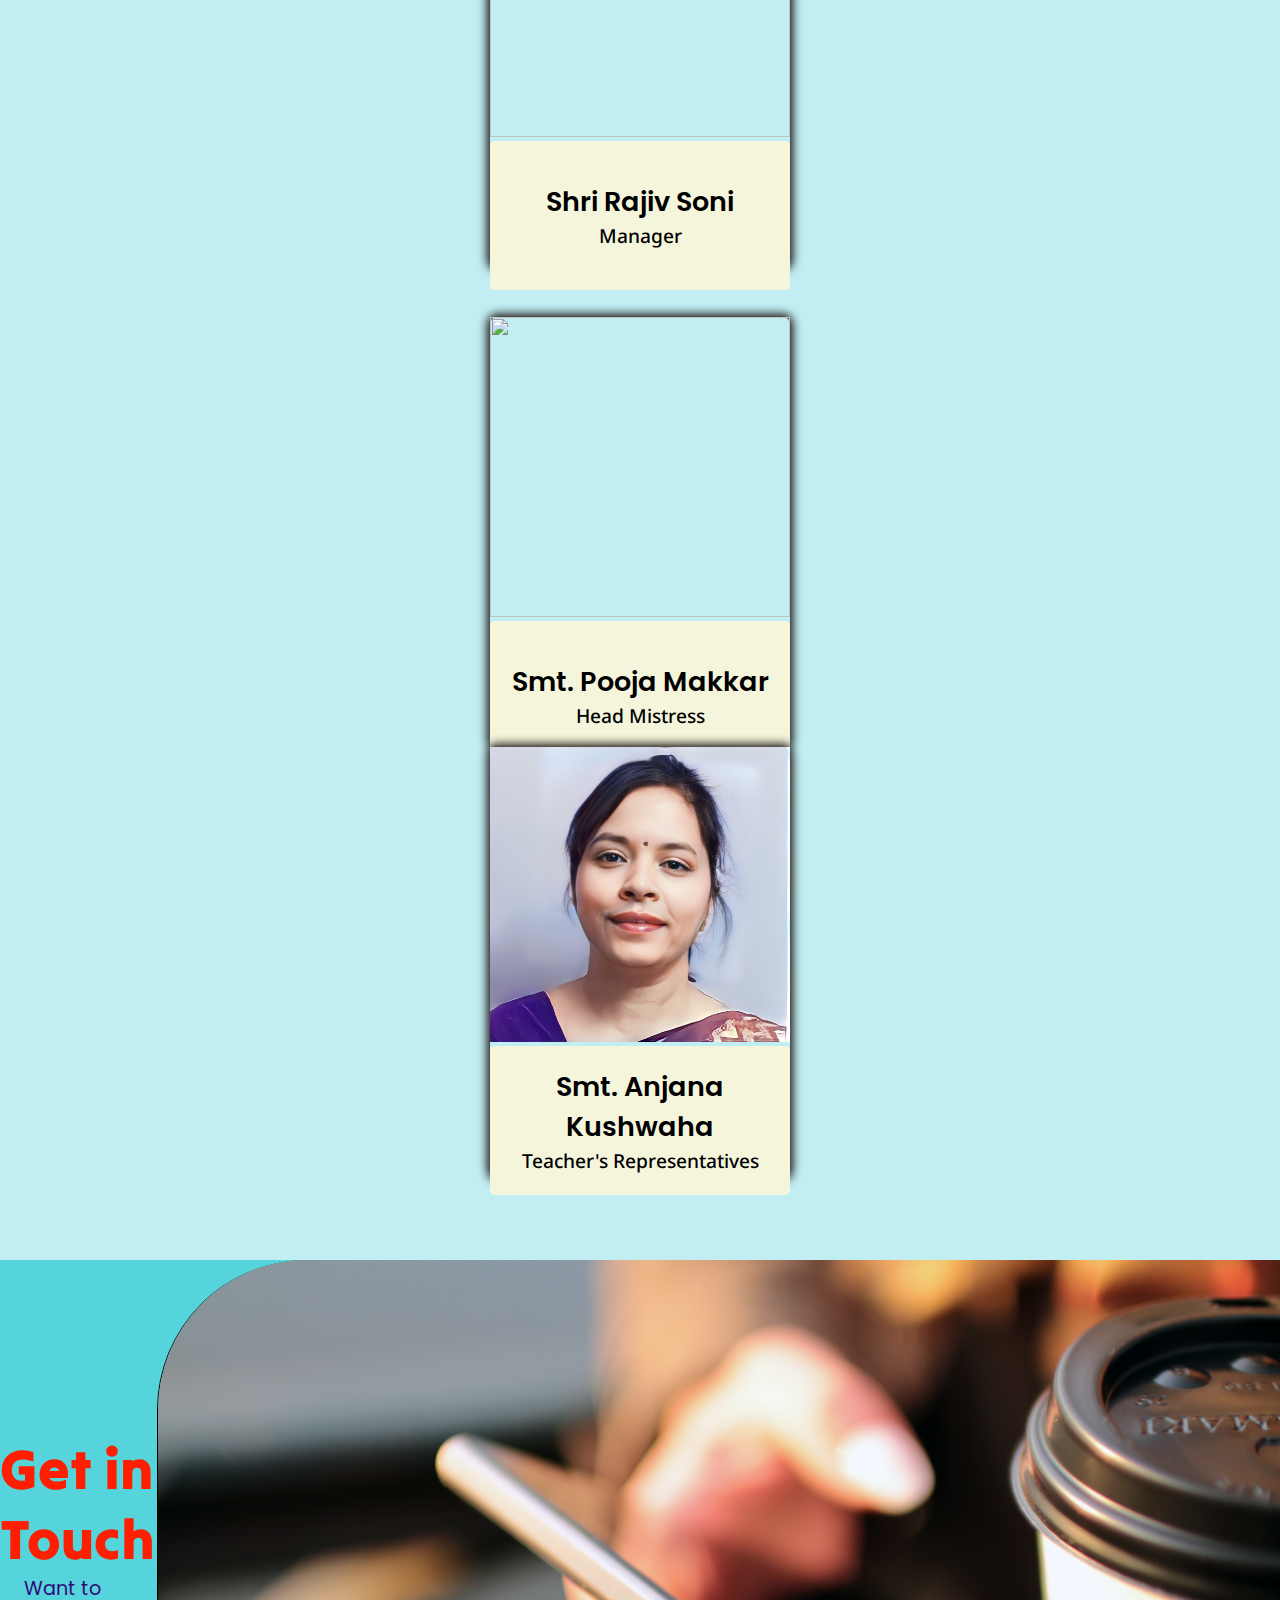
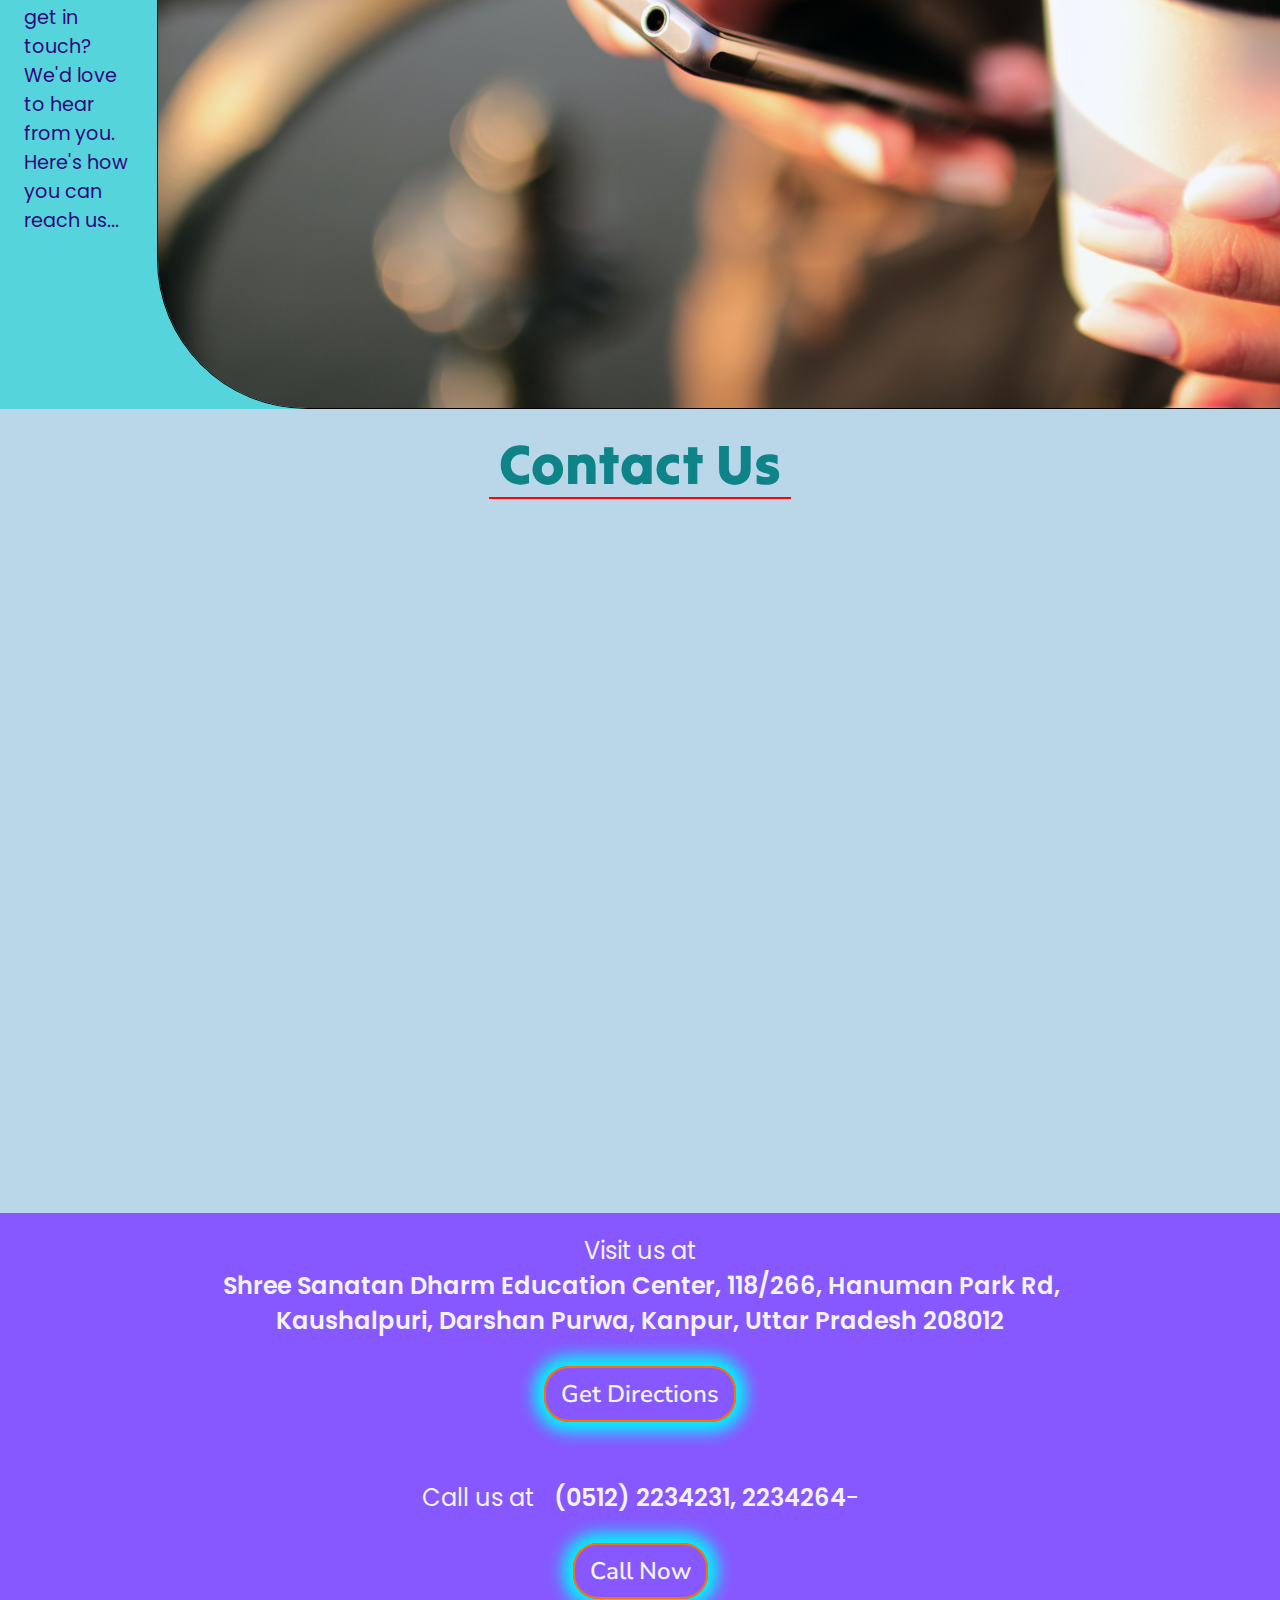
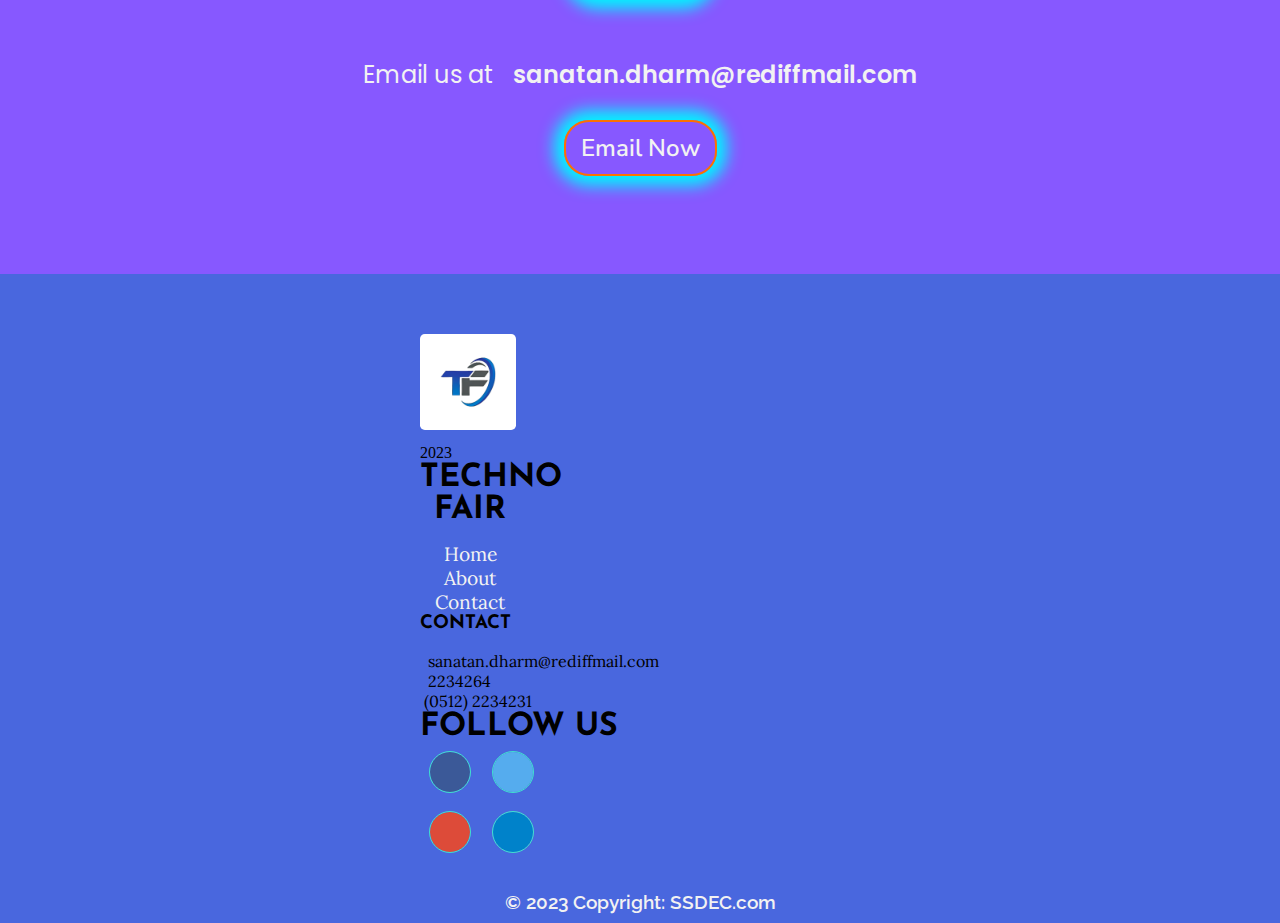
==== commit 490b3f18: "Add files via upload" ====
--- a/index.html
+++ b/index.html
@@ -83,13 +83,13 @@
     <section id="header">
       <header>
         <video autoplay loop muted>
-          <source src="/media/tf vid.mp4" type="video/mp4" />
+          <source src="media/tf vid.mp4" type="video/mp4" />
         </video>
         <nav>
           <div class="navbar-brand">
             <div class="brand-box">
               <span>
-                <img src="/media/logo 2.png" alt="LOGO" class="logo" />
+                <img src="media/logo 2.png" alt="LOGO" class="logo" />
               </span>
               <a href="">Techno Fair</a>
             </div>
@@ -181,7 +181,7 @@
           <div class="col-lg-6 feature1-media">
             <img
               class="feature1-img"
-              src="/media/Untitled design cropped.png"
+              src="media/Untitled design cropped.png"
               alt=""
             />
           </div>
@@ -197,7 +197,7 @@
       <div class="feature1 mx-auto">
         <div class="row feature2-content">
           <div class="col-lg-6 feature2-media">
-            <img class="feature1-img" src="/media/feature 2.png" alt="" />
+            <img class="feature1-img" src="media/feature 2.png" alt="" />
           </div>
           <div class="col-lg-6 feature1-text feature2-text">
             <h1>Get Hands-On with Interactive Workshops and Demonstrations.</h1>
@@ -229,7 +229,7 @@
           <div class="col-lg-6 feature1-media feature3-media">
             <img
               class="feature1-img feature3-img"
-              src="/media/Feature 3.png"
+              src="media/Feature 3.png"
               alt=""
             />
           </div>
@@ -245,7 +245,7 @@
       <div class="feature1 mx-auto">
         <div class="row feature2-content">
           <div class="col-lg-6 feature2-media">
-            <img class="feature1-img" src="/media/feature 4.png" alt="" />
+            <img class="feature1-img" src="media/feature 4.png" alt="" />
           </div>
           <div class="col-lg-6 feature1-text feature2-text">
             <h1>Experience Robotics and AI in Action at Our Techno Fair.</h1>
@@ -284,7 +284,7 @@
           </div>
 
           <div class="col-lg-5 about-us-img-box">
-            <img src="/media/about-us-img.jpg" alt="" class="about-us-img" />
+            <img src="media/about-us-img.jpg" alt="" class="about-us-img" />
           </div>
         </div>
       </div>
@@ -294,7 +294,7 @@
             <div class="col-lg-6 col-md-6 card-col">
               <div class="card">
                 <div class="card-img">
-                  <img src="/media/principal-maam (1).jpg" alt="" />
+                  <img src="media/principal-maam (1).jpg" alt="" />
                   <div class="slider">
                     <span>
                       <a href="twitter.com" class="twitter"
@@ -337,7 +337,7 @@
             <div class="col-lg-6 col-md-6">
               <div class="card">
                 <div class="card-img">
-                  <img src="/media/Manager-Sirs-msg-scaled (1).jpg" alt="" />
+                  <img src="media/Manager-Sirs-msg-scaled (1).jpg" alt="" />
                   <div class="slider">
                     <span>
                       <a href="https://twitter.com" class="twitter"
@@ -382,7 +382,7 @@
             <div class="col-lg-6 col-md-6 card-col">
               <div class="card">
                 <div class="card-img">
-                  <img src="/media/Pooja maam.jpg" alt="" />
+                  <img src="media/Pooja maam.jpg" alt="" />
                   <div class="slider">
                     <span>
                       <a href="https://twitter.com" class="twitter"
@@ -427,7 +427,7 @@
                 <div class="card-img">
                   <img
                     style="margin-top: -5px"
-                    src="/media/Anjana maam.jpg"
+                    src="media/Anjana maam.jpg"
                     alt=""
                   />
                   <div class="slider">
@@ -496,7 +496,7 @@
           <div class="col-lg-5 contact-us-img-box">
             <img
               class="contact-us-img"
-              src="/media/contact-us-img.jpg"
+              src="media/contact-us-img.jpg"
               alt=""
             />
           </div>
@@ -592,7 +592,7 @@
       <div class="footer-up">
         <div class="row">
           <div class="col-lg-2 col-md-6 footer-intro">
-            <img src="/media/logo 2.png" alt="" class="footer-logo" />
+            <img src="media/logo 2.png" alt="" class="footer-logo" />
             <p><i class="fa-regular fa-copyright"></i> 2023</p>
           </div>
 
--- a/css/styles.css
+++ b/css/styles.css
@@ -0,0 +1,1179 @@
+* {
+  margin: 0;
+  padding: 0;
+}
+
+html {
+  scroll-behavior: smooth;
+}
+
+body {
+  margin: 0;
+  padding: 0;
+  overflow-x: hidden;
+  background-color: #CDF0EA;
+}
+
+/* NAVBAR */
+
+nav {
+  position: absolute;
+  top: 0;
+  left: 0;
+  width: 100%;
+  padding: 20px;
+  box-sizing: border-box;
+  background-color: #0700002f;
+  padding-bottom: 1px;
+}
+
+.brand-box {
+  cursor: pointer;
+}
+
+.logo {
+  width: 4rem;
+  height: 4.5rem;
+  margin-left: -10px;
+  margin-top: -10px;
+  margin-right: -10px;
+  border-radius: 20%;
+}
+.navbar-brand {
+  float: left;
+  font-size: 1.5rem;
+  font-weight: bold;
+  margin-top: -20px;
+  transition: 0.4s;
+}
+
+.navbar-brand:hover {
+  text-shadow: 0px 0px 10px black;
+}
+
+.navbar-brand a {
+  font-family: "Roboto Slab", serif;
+  font-size: 2rem;
+  text-decoration: none;
+  color: #85cdfd;
+  font-weight: 600;
+}
+
+.navbar-toggler {
+  display: none;
+  float: right;
+  cursor: pointer;
+  margin-top: 7px;
+  margin-right: 10px;
+}
+
+.navbar-toggler span {
+  display: block;
+  /* test this */
+  width: 30px;
+  height: 5px;
+  background-color: black;
+  margin-bottom: 5px;
+}
+
+nav ul {
+  list-style: none;
+  margin: 0;
+  padding: 0;
+  display: flex;
+  justify-content: flex-end;
+}
+
+nav li {
+  font-size: 1.2rem;
+  margin-left: 20px;
+}
+
+nav li a {
+  font-family: "Poppins", sans-serif;
+  text-decoration: none;
+  color: #afe1d3;
+  font-weight: 1000;
+  border: none;
+  /* test this */
+  padding: 5px 0;
+  transition: 0.3s color;
+}
+
+nav a:link {
+  text-decoration: none;
+}
+nav a:visited {
+  text-decoration: none;
+}
+nav a:hover {
+  text-decoration: none;
+  color: turquoise;
+}
+
+nav li:not(.active) a {
+  position: relative;
+}
+
+nav li:not(.active) a::before {
+  content: "";
+  position: absolute;
+  bottom: 0px;
+  left: 50%;
+  width: 0;
+  height: 2px;
+  background-color: #afe1d3;
+  transition: width 0.2s ease-out;
+  transform: translateX(-50%);
+}
+
+nav li:not(.active) a:hover::before {
+  width: calc(100% + 4px);
+}
+
+li.active a {
+  border: 2px solid #fc7300;
+  border-radius: 5px;
+  padding: 5px;
+  transition: all 0.3s;
+  box-shadow: 0 0 10px 2px #ffb84c;
+}
+
+li.active a:hover {
+  border: 2px solid #865dff;
+  box-shadow: 0 0 10px 2px #865dff;
+}
+
+
+@media only screen and (max-width:820px) {
+
+  nav {
+    padding: 15px;
+  }
+
+  .navbar-toggler {
+    display: block;
+    cursor: pointer;
+  }
+
+  .navbar-toggler .line {
+    width: 30px;
+    height: 3px;
+    background: #afe1d3;
+    margin: 6px 0;
+  }
+
+  .ul-box {
+    height: 0;
+    position: absolute;
+    top: 80px;
+    left: 0;
+    right: 0;
+    width: 100vw;
+    background: #4e31aa;
+    transition: .2s;
+    overflow: hidden;
+  }
+}
+
+/* HEADER */
+
+header {
+  position: relative;
+  height: 100vh;
+  overflow: hidden;
+}
+
+video {
+  position: absolute;
+  top: 0;
+  left: 0;
+  width: 100%;
+  height: 100vh;
+  object-fit: cover;
+  z-index: 0;
+  filter: brightness(30%);
+}
+
+.header-content {
+  position: absolute;
+  top: 50%;
+  left: 50%;
+  transform: translate(-50%, -50%);
+  text-align: center;
+  padding: 40px;
+  border-radius: 10px;
+  width: 100%;
+}
+
+.header-content h1 {
+  font-family: "Overpass", sans-serif;
+  /* font-family: "Tilt Prism", cursive; */
+  font-size: 8.5rem;
+  color: #bfdce5;
+  font-weight: 700;
+  text-shadow: 3px -4px #865dff;
+}
+
+.header-content h1 span {
+  font-weight: 700;
+  color: #fdd36a;
+}
+
+.header-content p {
+  font-family: "Josefin Sans", sans-serif;
+  margin-top: 1em;
+  padding: 0;
+  font-size: 1.5rem;
+  color: #537fe7;
+  font-weight: 700;
+}
+
+@media only screen and (max-width: 480px) {
+  .header-content {
+    padding: 20px;
+    width: 65%;
+    box-sizing: content-box;
+  }
+
+  .header-content h1 {
+    font-size: 2em;
+  }
+
+  .header-content p {
+    font-size: 1rem;
+  }
+}
+
+/* EVENT DETAILS */
+
+.about-event {
+  background-color: #1f4287;
+  color: #f9f9f9;
+  padding: 50px;
+  box-sizing: border-box;
+  display: flex;
+  align-items: center;
+  justify-content: center;
+}
+
+.event-heading-container {
+  display: flex;
+  align-items: center;
+  height: 100%;
+}
+
+.event-heading {
+  margin: auto;
+}
+
+.event-heading h1 {
+  font-family: "Tilt Warp", cursive;
+  font-style: normal;
+  font-weight: 400;
+  text-align: center;
+  font-size: 5rem;
+  background: linear-gradient(to right, rgb(121, 220, 150), rgb(1, 253, 238));
+  -webkit-background-clip: text;
+  background-clip: text;
+  -webkit-text-fill-color: transparent;
+}
+
+.event-text p {
+  font-family: "Tilt Neon", cursive;
+  font-size: 20px;
+  line-height: 2;
+}
+
+@media only screen and (max-width: 768px) {
+  .event-heading h1 {
+    font-size: 4rem;
+  }
+
+  .event-heading p {
+    font-size: 5px;
+  }
+
+  .event-text {
+    text-align: center;
+  }
+}
+
+@media only screen and (max-width: 480px) {
+  .event-heading h1 {
+    font-size: 3rem;
+  }
+}
+
+.join-us-box {
+  display: flex;
+  justify-content: center;
+}
+
+.join-us {
+  font-size: 1.5rem;
+  font-family: "Nunito Sans", sans-serif;
+  border: 2px solid #b9fff8;
+  outline: none;
+  box-shadow: 0 0 15px 5px #00f5ff;
+  border-radius: 25px;
+  padding: 10px 15px;
+  transition: 0.3s all;
+  cursor: pointer;
+  font-weight: 600;
+}
+
+.join-us:hover {
+  background-color: #00ffab;
+  box-shadow: 0 0 15px 10px #00f5ff;
+  color: black;
+}
+
+/* FEATURES */
+
+.features {
+  padding-left: 20px;
+  padding-right: 20px;
+}
+
+.feature1 {
+  height: 50vh;
+  margin: 50px;
+  margin-top: 2rem;
+  margin-left: 1rem;
+  box-sizing: border-box;
+  margin-bottom: 100px;
+}
+
+.feature1-text {
+  height: 40%;
+  width: 90%;
+  text-align: center;
+  margin-top: 1rem;
+}
+
+.feature1-text h1 {
+  color: #865dff;
+  font-size: 3.5rem;
+  font-family: "Ubuntu", sans-serif;
+  margin-bottom: 0.5rem;
+}
+
+.feature1-text p {
+  font-size: 1.5rem;
+  width: 100%;
+  font-family: "Mukta", sans-serif;
+  font-weight: 900;
+  color: #ffa3fd;
+  background-color: #fefbe9;
+  border-radius: 10px;
+  padding-left: 10px;
+  padding-right: 10px;
+}
+
+.feature1-media {
+  display: flex;
+  justify-content: center;
+  align-items: center;
+  width: 100%;
+}
+
+.feature1-img {
+  float: right;
+  width: 100%;
+  /* margin-right: 30px; */
+}
+
+@media only screen and (max-width: 950px) {
+  .feature1-content {
+    justify-content: center;
+    text-align: center;
+    margin: 0;
+  }
+
+  .feature1-text h1 {
+    font-size: 2rem;
+  }
+
+  .feature1-text p {
+    font-size: 1rem;
+  }
+
+  .feature1-media {
+    display: flex;
+    justify-content: center;
+    align-items: center;
+  }
+  .feature1-text {
+    padding: 0;
+    order: 2;
+  }
+}
+
+.feature2-content {
+  margin-top: 2rem;
+  margin-left: 1rem;
+  box-sizing: border-box;
+  margin-bottom: 100px;
+}
+
+.feature2-text h1 {
+  font-size: 3rem;
+}
+
+.feature2-text p {
+  font-size: 1.3rem;
+}
+
+.feature2-media {
+  display: flex;
+  justify-content: center;
+  align-items: center;
+  float: left;
+  text-align: left;
+}
+
+@media only screen and (max-width: 950px) {
+  .feature2-media {
+    display: flex;
+    text-align: center;
+    justify-content: center;
+  }
+
+  .feature2-content {
+    display: flex;
+    justify-content: center;
+    align-items: center;
+    text-align: center;
+  }
+
+  .feature2-text h1 {
+    font-size: 1.8em;
+  }
+
+  .feature2-text p {
+    font-size: 1rem;
+  }
+}
+
+.feature3-img {
+  width: 100%;
+}
+
+@media only screen and (max-width: 950px) {
+  .feature3-media {
+    display: flex;
+    text-align: center;
+    justify-content: center;
+    align-items: center;
+  }
+}
+
+/* ABOUT US SECTION */
+
+#about-us {
+  background-color: #c0eef2;
+  padding: 20px;
+  padding-top: 40px;
+  padding-bottom: 40px;
+}
+
+.about-us-heading {
+  font-family: "Tilt Warp", cursive;
+  display: flex;
+  justify-content: center;
+  text-align: center;
+  margin-bottom: 50px;
+}
+
+.about-us-heading h1 {
+  position: relative;
+  font-size: 3.5rem;
+  color: #2d033b;
+}
+
+.about-us-heading h1::before {
+  content: "";
+  position: absolute;
+  bottom: 0;
+  left: 50%;
+  width: calc(100% + 20px);
+  height: 2px;
+  background-color: #810ca8;
+  transition: width 0.5s ease-out;
+  transform: translateX(-50%);
+}
+
+.about-us-text {
+  text-align: center;
+  line-height: 1.5;
+}
+
+.about-us-img {
+  position: relative;
+  top: 0;
+  width: 90%;
+  float: right;
+  right: 0;
+  border-radius: 0 0 0 25px;
+  border-left: 1px solid black;
+  border-bottom: 1px solid black;
+}
+
+.about-us-header {
+  background-color: #c0eef2;
+}
+
+.about-us-header-text {
+  text-align: center;
+  margin: 0 auto;
+  display: flex;
+  justify-content: center;
+  align-items: center;
+  flex-direction: column;
+  text-align: center;
+}
+
+.about-us-row {
+  position: relative;
+  display: flex;
+  justify-content: center;
+  vertical-align: middle;
+}
+
+@media only screen and (max-width: 912px) {
+  .about-us-header-text {
+    padding-left: 20px;
+    padding-right: 20px;
+    order: 2;
+  }
+
+  .about-us-img-box {
+    display: flex;
+    justify-content: center;
+    margin-top: 10px;
+  }
+
+  .about-us-img {
+    border-radius: 10px;
+    margin: 0 auto;
+    width: 70%;
+    border: 1px solid lemonchiffon;
+  }
+}
+
+@media only screen and (max-width: 480px) {
+  .about-us-text {
+    margin-bottom: 10px;
+  }
+}
+
+.about-us-text p {
+  font-family: "Raleway", sans-serif;
+  font-size: 1.2rem;
+  color: #0d0285;
+  font-weight: 600;
+}
+
+.card {
+  text-align: center;
+  display: inline-block;
+  border-radius: 2%;
+  border: 2 px solid #1a1110;
+  width: 300px;
+  height: 430px;
+  object-fit: cover;
+  box-shadow: 0 0 10px 3px #1a1110;
+}
+
+.card-row {
+  text-align: center;
+  margin-bottom: 50px;
+}
+
+.card-img {
+  overflow: hidden;
+}
+
+.card-img img {
+  height: 300px;
+  object-fit: cover;
+  width: 300px;
+  overflow: hidden;
+  transition: 0.5s scale;
+}
+
+.card-text {
+  display: flex;
+  flex-direction: column;
+  align-items: center;
+  justify-content: center;
+  text-align: center;
+  background-color: beige;
+  padding: 10px;
+  height: 129px;
+  border-radius: 2%;
+}
+
+.card-text h3 {
+  font-family: "Poppins", sans-serif;
+  font-weight: 600;
+  font-size: 27px;
+}
+
+.card-text p {
+  font-family: "Noto Sans", sans-serif;
+  font-weight: 500;
+  font-size: 1.2rem;
+}
+
+.social-media-sm {
+  display: none;
+}
+
+.slider {
+  display: none;
+}
+
+@media only screen and (max-width: 768px) {
+  .card {
+    height: 460px;
+  }
+
+  .card-text {
+    height: 159px;
+  }
+  .social-media-sm {
+    display: block;
+    margin: 0 auto;
+  }
+
+  .social-media-sm a {
+    text-align: center;
+    padding: 0 30px;
+    font-size: 30px;
+  }
+
+  .twitter {
+    color: #00acee;
+  }
+
+  .twitter:hover {
+    color: #2c3333;
+  }
+
+  .facebook {
+    color: #1877f2;
+  }
+
+  .facebook:hover {
+    color: #2c3333;
+  }
+
+  .linkedin {
+    color: #0077b5;
+  }
+
+  .linkedin:hover {
+    color: #2c3333;
+  }
+}
+
+@media only screen and (max-width: 540px) {
+  .card-row {
+    margin-bottom: 0;
+  }
+  .card-col {
+    margin-top: 50px;
+    margin-bottom: 50px;
+  }
+}
+
+@media only screen and (min-width: 768px) {
+  .card {
+    position: relative;
+  }
+
+  .card .card-img {
+    position: relative;
+    overflow: hidden;
+  }
+
+  .card .card-img:hover img {
+    font-size: 20px;
+    scale: 1.1;
+  }
+
+  .card .card-img .slider {
+    position: absolute;
+    bottom: -300px;
+    left: 0;
+    width: 300px;
+    height: 300px;
+    background-color: rgba(255, 255, 0, 0.5);
+    display: flex;
+    justify-content: space-around;
+    align-items: center;
+    transition: all 0.5s ease;
+  }
+
+  .card .card-img:hover .slider {
+    bottom: 0;
+  }
+
+  .slider a {
+    text-decoration: none;
+    color: black;
+    display: inline-block;
+    vertical-align: middle;
+  }
+
+  .card .card-img .slider i {
+    width: 30%;
+    font-size: 40px;
+    line-height: 33px;
+    display: block;
+    text-align: center;
+    transition: all 0.2s;
+  }
+
+  .card .card-img .slider .twitter {
+    transition: all 0.2s;
+  }
+  .card .card-img .slider .twitter:hover {
+    height: 100%;
+    background-color: #55acee;
+    width: 100%;
+    border-radius: 50%;
+  }
+
+  .card .card-img .slider .facebook {
+    transition: all 0.2s;
+  }
+
+  .card .card-img .slider .facebook:hover {
+    background-color: #3b5998;
+  }
+
+  .card .card-img .slider .linkedin {
+    transition: all 0.2s;
+  }
+
+  .card .card-img .slider .linkedin:hover {
+    background-color: #0082ca;
+  }
+}
+
+/* CONTACT US SECTION */
+
+.contact-us-heading {
+  font-family: "Tilt Warp", cursive;
+  display: flex;
+  justify-content: center;
+  text-align: center;
+  padding-bottom: 50px;
+  padding-top: 20px;
+  background-color: #BAD7E9;
+}
+
+.contact-us-heading h1 {
+  position: relative;
+  font-size: 3.5rem;
+  color: #0e8388;
+}
+
+.contact-us-heading h1::before {
+  content: "";
+  position: absolute;
+  bottom: 0;
+  left: 50%;
+  width: calc(100% + 20px);
+  height: 2px;
+  background-color: #ff0303;
+  transition: width 0.5s ease-out;
+  transform: translateX(-50%);
+}
+
+.contact-us-img {
+  position: relative;
+  top: 0;
+  width: 100%;
+  float: right;
+  right: 0;
+  border-radius: 150px 0 0 150px;
+  border-left: 1px solid black;
+  border-bottom: 1px solid black;
+}
+
+.contact-us-header {
+  margin-top: -25px;
+  background-color: #56d4db;
+}
+
+.contact-us-header-text {
+  display: flex;
+  justify-content: center;
+  align-items: center;
+  flex-direction: column;
+}
+
+.contact-us-header-text h1 {
+  font-family: "Tilt Warp", cursive;
+  font-size: 3.5rem;
+  color: #ff1e00;
+}
+
+.contact-us-header-text p {
+  font-family: "Poppins", sans-serif;
+  width: 70%;
+  font-size: 1.2rem;
+  margin: 0 auto;
+  text-align: left;
+  color: #31087b;
+}
+
+.contact-us-row {
+  position: relative;
+  display: flex;
+  justify-content: center;
+  vertical-align: middle;
+}
+
+.contact-us-row .col-lg-7 {
+  display: flex;
+  justify-content: center;
+  align-items: center;
+}
+
+@media only screen and (max-width: 950px) {
+  .contact-us-col {
+    order: 2;
+  }
+
+  .contact-us-img-box {
+    text-align: center;
+  }
+
+  .contact-us-img {
+    float: none;
+    border-radius: 10px;
+    margin-top: 20px;
+    width: 70%;
+  }
+
+  .cuht-para p {
+    text-align: center;
+  }
+
+  .contact-us-header {
+    padding-bottom: 20px;
+  }
+
+  .contact-us-header-text h1 {
+    margin-top: 15px;
+    font-size: 3rem;
+  }
+}
+
+@media only screen and (max-width: 480px) {
+  .contact-us-header-text {
+    padding-bottom: 20px;
+  }
+  .contact-us-header-text h1 {
+    font-size: 2.5rem;
+  }
+
+  .cuht-para p {
+    width: 90%;
+    font-size: 1rem;
+  }
+}
+
+.map-lg {
+  text-align: center;
+  background-color: #BAD7E9;
+  padding-bottom: 60px;
+}
+
+.map-md {
+  display: none;
+}
+
+.map-sm {
+  display: none;
+}
+
+.map-text {
+  background-color: #8758ff;
+  padding-bottom: 60px;
+}
+
+.map-text p {
+  text-align: center;
+  font-size: 24px;
+  padding: 20px;
+  width: 70%;
+  font-family: "Poppins", sans-serif;
+  margin: 0 auto;
+  color: #f2f2f2;
+}
+
+.map-text i {
+  color: #f2f2f2;
+}
+
+.map-text-para {
+  padding-left: 2px;
+  font-weight: 600;
+}
+
+@media only screen and (max-width: 950px) {
+  .map-lg {
+    display: none;
+  }
+
+  .map-md {
+    display: block;
+    text-align: center;
+  }
+
+  .map-sm {
+    display: none;
+  }
+
+  .map-text p {
+    width: 100%;
+    font-size: 22px;
+  }
+}
+
+@media only screen and (max-width: 480px) {
+  .map-lg {
+    display: none;
+  }
+
+  .map-md {
+    display: none;
+  }
+
+  .map-sm {
+    display: block;
+    text-align: center;
+  }
+
+  .map-text p {
+    width: 100%;
+    font-size: 21px;
+  }
+}
+
+.get-directions-box {
+  display: flex;
+  justify-content: center;
+  align-items: center;
+}
+
+.get-directions-box a {
+  margin-bottom: 50px;
+  margin-top: 20px;
+  text-decoration: none;
+}
+
+.get-directions {
+  font-size: 1.5rem;
+  font-family: "Nunito Sans", sans-serif;
+  border: 2px solid #fb7200;
+  outline: none;
+  box-shadow: 0 0 15px 10px #00f5ff;
+  border-radius: 25px;
+  padding: 10px 15px;
+  transition: 0.3s all;
+  cursor: pointer;
+  font-weight: 600;
+  text-align: center;
+  color: #f2f2f2;
+}
+
+.get-directions:hover {
+  background-color: #00ffab;
+  box-shadow: 0 0 15px 15px #00f5ff;
+  color: black;
+}
+
+/* FOOTER */
+
+.footer {
+  background-color: #4967de;
+  min-width: 100%;
+  display: flex;
+  justify-content: center;
+  align-items: center;
+}
+
+footer {
+  padding: 20px;
+  padding-top: 60px;
+  margin: 0 auto;
+}
+
+.footer-logo {
+  max-width: 20%;
+  background-color: white;
+  border-radius: 5%;
+  margin-bottom: 10px;
+}
+
+.footer-menu1 {
+  width: 100px;
+}
+
+.footer-menu1 h2 {
+  font-family: "Josefin Sans", sans-serif;
+  text-align: center;
+  font-size: 2rem;
+  margin-bottom: -20px;
+}
+
+.footer-menu1-text a {
+  text-decoration: none;
+  color: inherit;
+  transition: color 0.2s;
+}
+
+.footer-menu1-text a:hover {
+  color: #00f5ff;
+}
+
+.footer-menu1-text {
+  font-family: "Lora", serif;
+  font-size: 1.2rem;
+  text-align: center;
+  display: flex;
+  flex-direction: column;
+  justify-content: space-around;
+  color: #f2f2f2;
+}
+
+.footer-menu-contact h3 {
+  font-family: "Josefin Sans", sans-serif;
+}
+.footer-menu-contact a {
+  font-family: "Lora", serif;
+  color: inherit;
+  text-decoration: none;
+  transition: color 0.2s;
+}
+
+.footer-menu-contact a:hover {
+  color: #05f4f8;
+}
+
+.footer-menu2 h3 {
+  font-family: "Josefin Sans", sans-serif;
+  font-size: 2rem;
+}
+
+.footer-menu2 a {
+  border: none;
+  border-radius: 100px;
+}
+
+.fb-footer {
+  background-color: #3b5998;
+  outline: 1.5px solid turquoise;
+}
+
+.fb-footer:hover {
+  background-color: black;
+}
+
+.twitter-footer {
+  background-color: #55acee;
+  outline: 1.5px solid turquoise;
+}
+
+.twitter-footer:hover {
+  background-color: black;
+}
+
+.google-footer {
+  background-color: #dd4b39;
+  outline: 1.5px solid turquoise;
+}
+
+.google-footer:hover {
+  background-color: black;
+}
+
+.linkedin-footer {
+  background-color: #0082ca;
+  outline: 1.5px solid turquoise;
+}
+
+.linkedin-footer:hover {
+  background-color: black;
+}
+
+.website-icon {
+  margin: -2px;
+  font-size: 1rem;
+}
+
+.btn {
+  width: 40px;
+  height: 40px;
+  display: inline-flex;
+  justify-content: center;
+  align-items: center;
+
+  margin: 0.6rem !important;
+  transition: 0.4s;
+}
+
+.btn:hover {
+  box-shadow: 0px 0px 10px 5px orange;
+}
+
+.footer-down {
+  /* display: flex;
+  align-items: center;
+  justify-content: center; */
+  color: #f2f2f2;
+  font-weight: 600;
+  text-align: center;
+  font-family: "Raleway", sans-serif;
+  font-size: 1.2rem;
+  padding: 10px;
+  background-color: #4967de;
+  vertical-align: middle;
+}
+
+.footer-down p {
+  margin-bottom: 0;
+}
+
+@media only screen and (max-width: 950px) {
+  .footer-intro {
+    margin-bottom: 20px;
+  }
+
+  .footer-menu1 {
+    margin-bottom: 20px;
+  }
+}
+
+@media only screen and (max-width: 550px) {
+  .footer-intro {
+    margin-bottom: 20px;
+  }
+
+  .footer-menu1 {
+    margin: 0 auto;
+    width: 100%;
+    margin-bottom: 20px;
+  }
+
+  .footer-menu-contact {
+    margin-bottom: 20px;
+  }
+}
